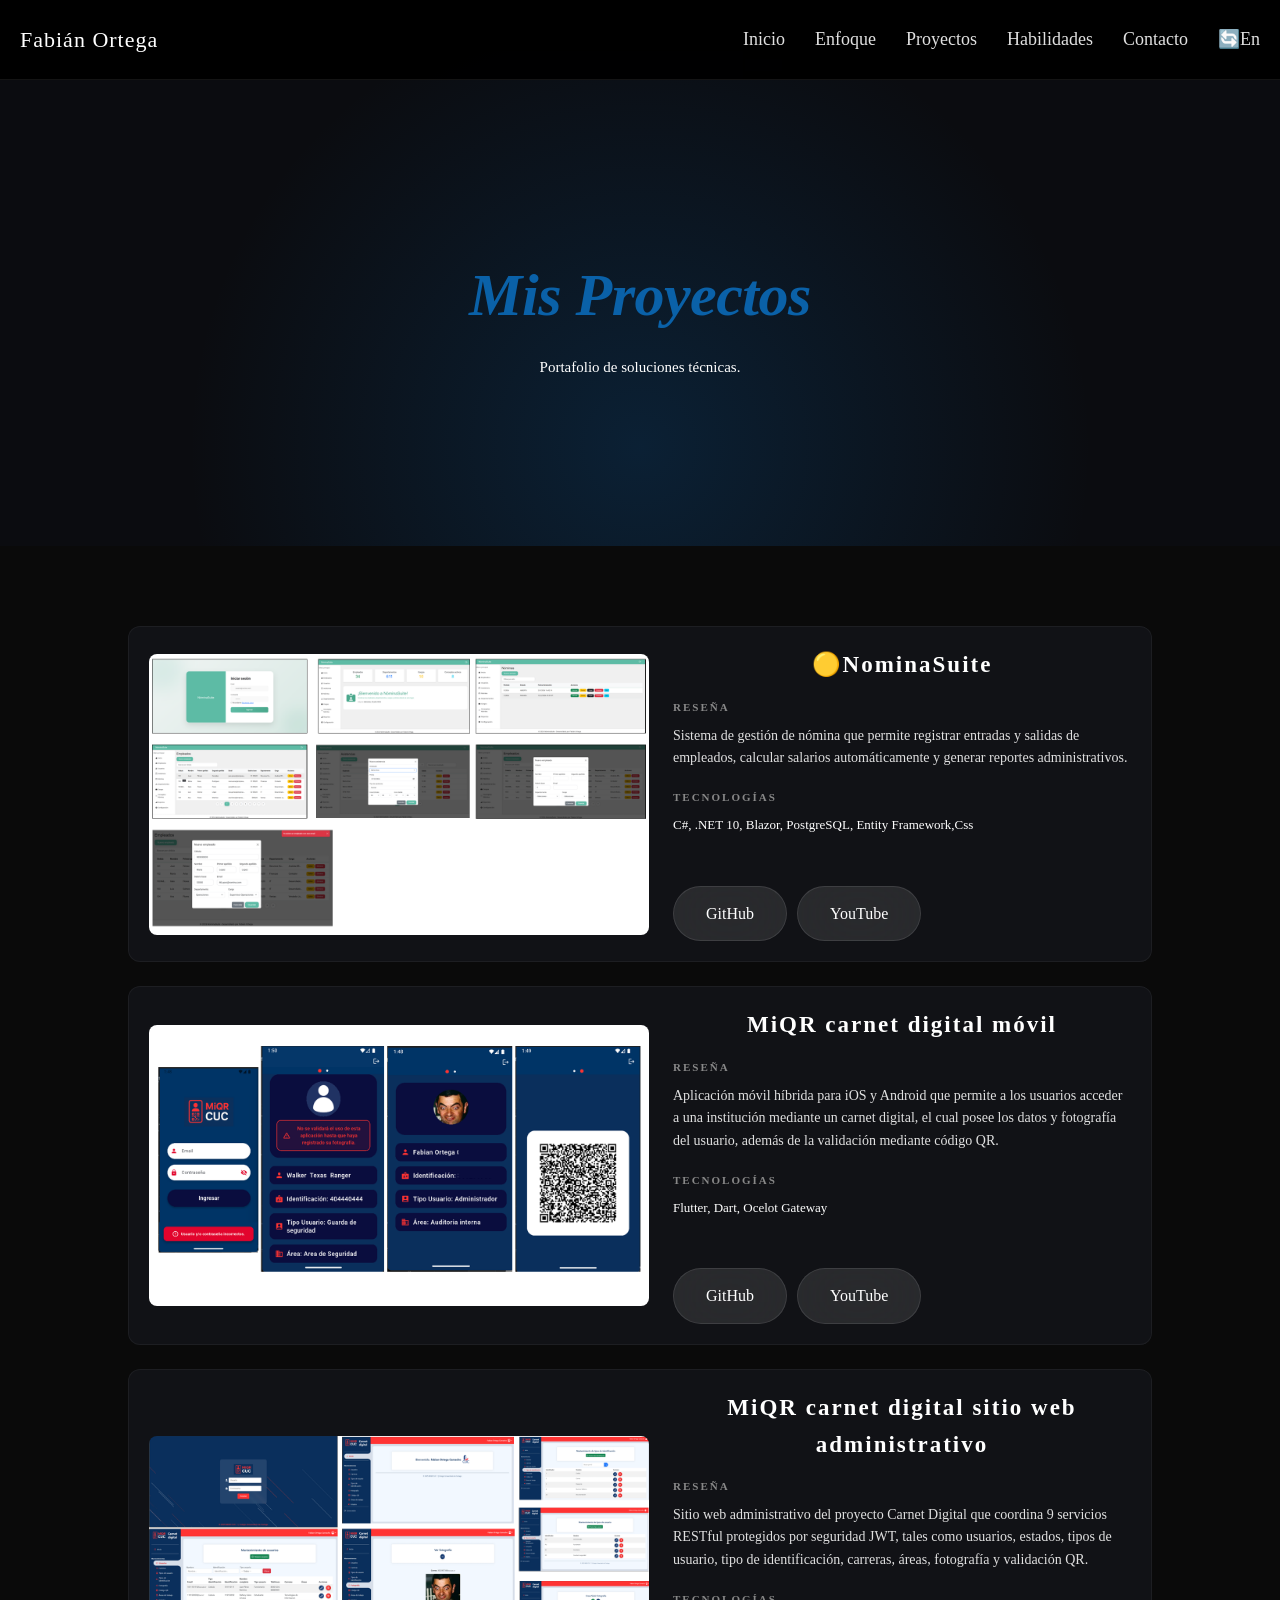
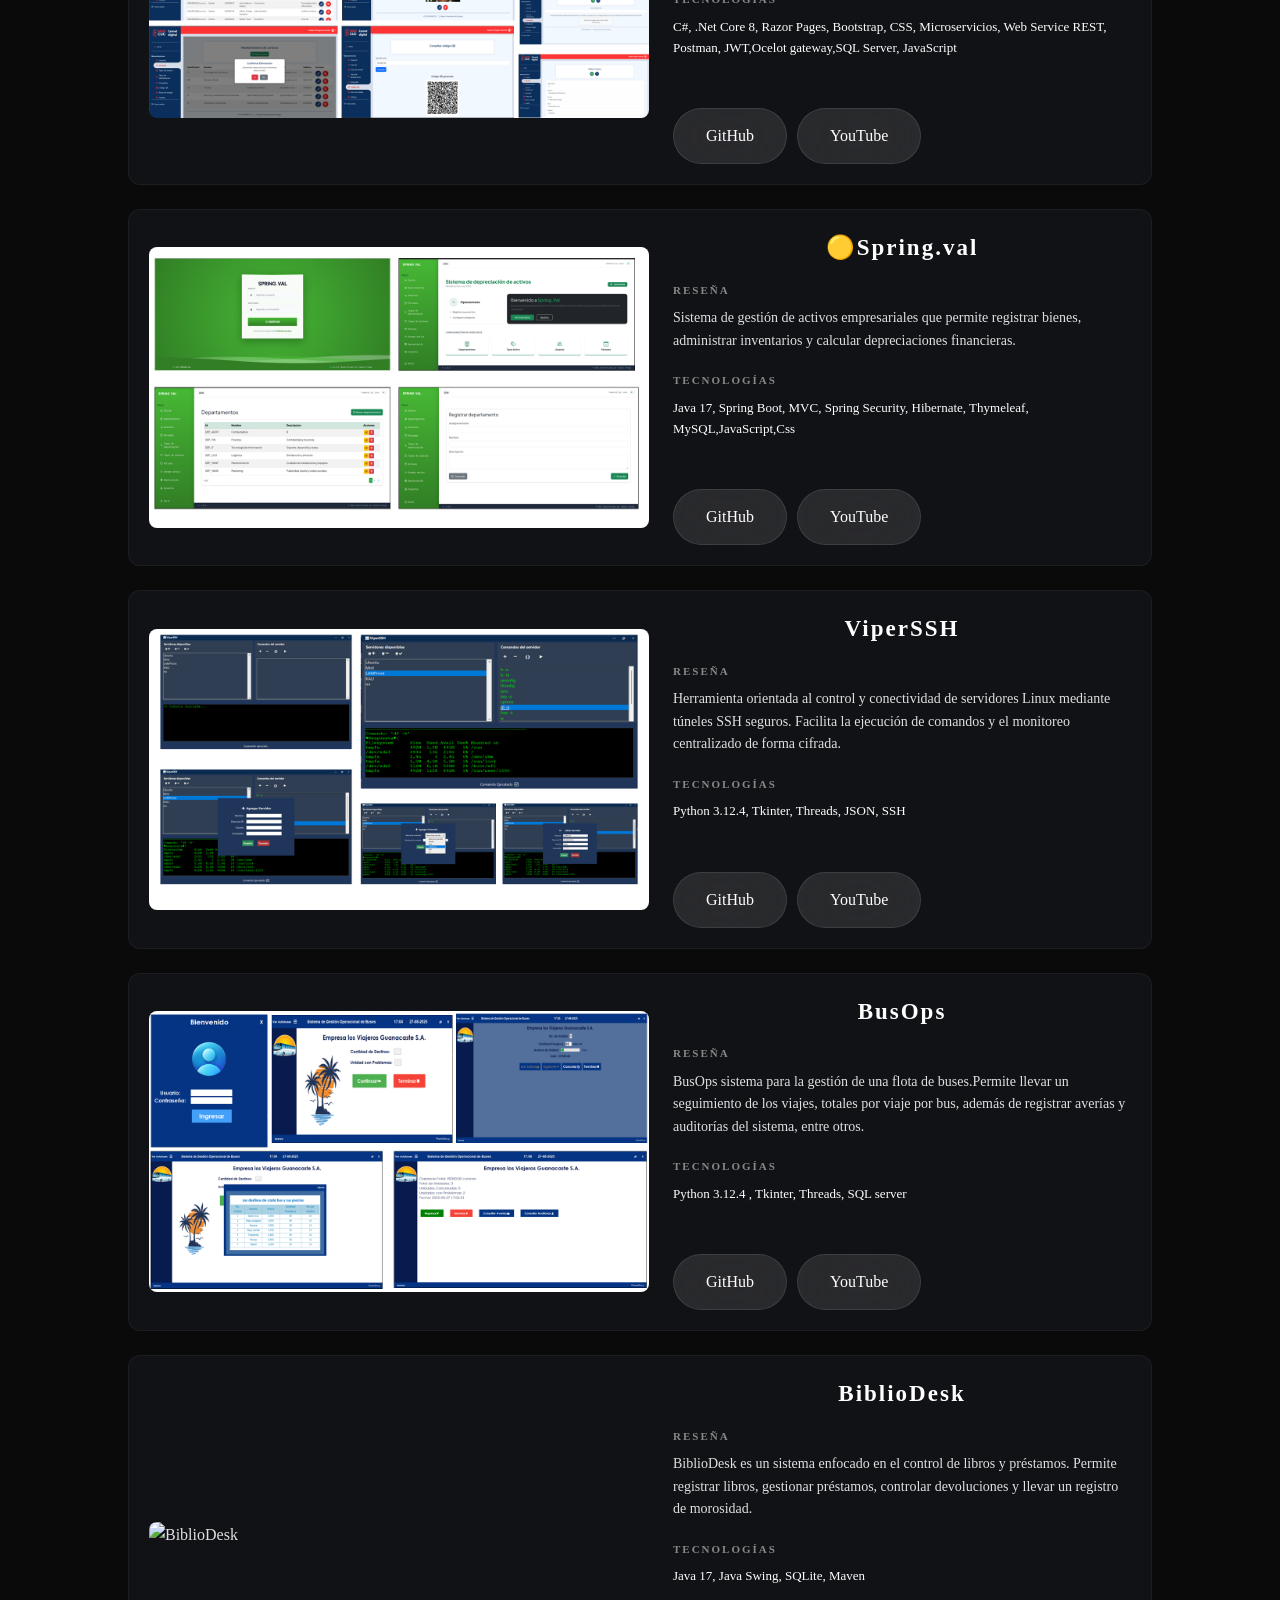
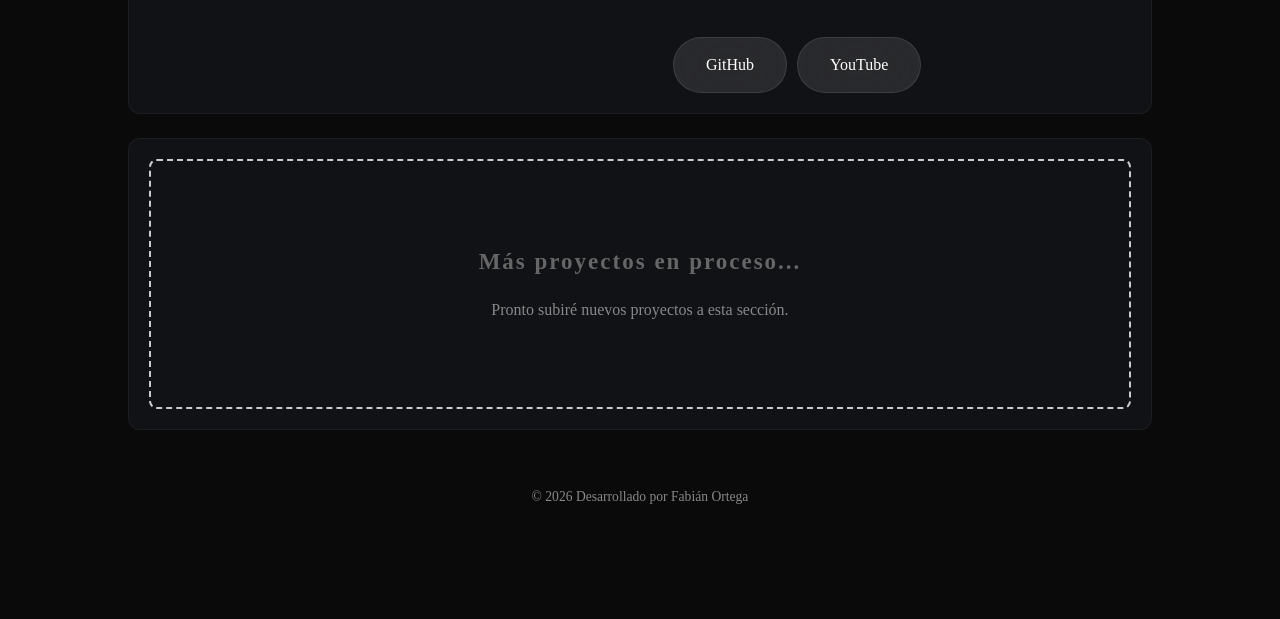
==== proyectos.html @ e4b65685 "MiQR" ====
<!DOCTYPE html>
<html lang="es">

<head>
    <meta charset="UTF-8">
    <meta name="viewport" content="width=device-width, initial-scale=1.0">
    <title>Fabián Ortega | Portafolio</title>
    <link rel="stylesheet" href="styles.css">
    <link rel="stylesheet" href="proyectos.css">
    <link rel="stylesheet" href="responsive.css">
    <link rel="stylesheet" href="https://cdn.jsdelivr.net/gh/devicons/devicon@latest/devicon.min.css">
</head>

<body>
    <nav>
        <a href="index.html#inicio" class="logo">Fabián Ortega</a>
        <div class="menu-btn" onclick="toggleMenu()">☰</div>

        <div class="menu" id="menu">
            <a href="index.html#inicio" class="translate" data-es="Inicio" data-en="Home">Inicio</a>
            <a href="index.html#servicios" class="translate" data-es="Enfoque" data-en="Approach">Enfoque</a>
            <a href="proyectos.html" class="active translate" data-es="Proyectos" data-en="Projects">Proyectos</a>
            <a href="index.html#habilidades" class="translate" data-es="Habilidades" data-en="Skills">Habilidades</a>
            <a href="index.html#contacto" class="translate" data-es="Contacto" data-en="Contact">Contacto</a>
            <a href="#" id="btn-lang">🔄En</a>
        </div>
    </nav>
    <br>
    <br />

    <section class="hero2">
        <h1>
            <span class="translate" data-es="Mis Proyectos" data-en="My Projects">
                Mis Proyectos
            </span>
        </h1>

        <p class="translate" data-es="Portafolio de soluciones técnicas." data-en="Portfolio of technical solutions.">
            Portafolio de soluciones técnicas.
        </p>
    </section>
    <section class="skills">
        <!-- NOMINASUITE -->
        <article class="skill-card">

            <div class="project-image">
                <img src="img/NominaSuite.PNG" alt="NominaSuite">
            </div>

            <div class="project-content">

                <h3>🟡NominaSuite</h3>

                <div class="project-info">
                    <h4 class="translate" data-es="Reseña" data-en="Overview">
                        Reseña
                    </h4>

                    <p class="translate"
                        data-es="Sistema de gestión de nómina que permite registrar entradas y salidas de empleados, calcular salarios automáticamente y generar reportes administrativos."
                        data-en="Payroll management system that tracks attendance, calculates salaries automatically and generates administrative reports.">

                        Sistema de gestión de nómina que permite registrar entradas y salidas de empleados, calcular
                        salarios automáticamente y generar reportes administrativos.
                    </p>
                </div>

                <div class="project-tech">
                    <h4 class="translate" data-es="Tecnologías" data-en="Technologies">
                        Tecnologías
                    </h4>

                    <p>C#, .NET 10, Blazor, PostgreSQL, Entity Framework,Css</p>
                </div>

                <div class="project-actions">
                    <a href="#" class="btn">
                        <i class="devicon-github-original"></i>
                        GitHub
                    </a>

                    <a href="#" class="btn">
                        YouTube
                    </a>
                </div>

            </div>

        </article>

        <!-- CARNET DIGITAL -->
        <article class="skill-card">

            <div class="project-image">
                <img src="img/CarnetDigitalMovil.PNG" alt="Carnet Digital">
            </div>

            <div class="project-content">

                <h3 class="translate" data-es="MiQR carnet digital" data-en="MiQR digital Id">
                    MiQR carnet digital móvil
                </h3>

                <div class="project-info">
                    <h4 class="translate" data-es="Reseña" data-en="Overview">
                        Reseña
                    </h4>

                    <p class="translate"
                        data-es="Aplicación móvil híbrida para iOS y Android que permite a los usuarios acceder a una institución mediante un carnet digital con fotografía y validación mediante código QR."
                        data-en="Hybrid mobile application for iOS and Android that allows users to access an institution through a digital ID card with a photo and QR code validation.">
                        Aplicación móvil híbrida para iOS y Android que permite a los usuarios acceder a una institución
                        mediante un carnet digital, el cual posee los datos y fotografía del usuario, además de la
                        validación
                        mediante código QR.
                    </p>
                </div>

                <div class="project-tech">
                    <h4 class="translate" data-es="Tecnologías" data-en="Technologies">
                        Tecnologías
                    </h4>
                    <p>Flutter, Dart, Ocelot Gateway</p>
                </div>

                <div class="project-actions">
                    <a href="https://github.com/FabiannOrtega/Carnet_Digital_MIQR_movil" class="btn">
                        <i class="devicon-github-original"></i>
                        GitHub
                    </a>
                    <a href="#" class="btn">
                        YouTube
                    </a>
                </div>
            </div>

        </article>

        <article class="skill-card">

            <div class="project-image">
                <img src="img/CarnetDigital.PNG" alt="Carnet Digital">
            </div>

            <div class="project-content">

                <h3 class="translate" data-es="Carnet Digital sitio web administrativo"
                    data-en="MiQR digital Id administrative website">
                    MiQR carnet digital sitio web administrativo
                </h3>

                <div class="project-info">
                    <h4 class="translate" data-es="Reseña" data-en="Overview">
                        Reseña
                    </h4>

                    <p class="translate"
                        data-es="Sitio web administrativo del proyecto Carnet Digital que coordina 9 servicios RESTful protegidos por seguridad JWT, tales como usuarios, estados, tipos de usuario, tipo de identificación, carreras, áreas, fotografía y validación QR."
                        data-en="Administrative website for the Digital ID project that coordinates 9 RESTful services protected by JWT security, including users, statuses, user types, identification types, careers, areas, photography, and QR validation.">

                        Sitio web administrativo del proyecto Carnet Digital que coordina 9 servicios RESTful protegidos
                        por seguridad JWT, tales como usuarios, estados, tipos de usuario, tipo de identificación, carreras,
                        áreas, fotografía y validación QR.
                
                    </p>
                </div>

                <div class="project-tech">
                    <h4 class="translate" data-es="Tecnologías" data-en="Technologies">
                        Tecnologías
                    </h4>

                    <p>
                        C#, .Net Core 8, Razor Pages, Bootstrap, CSS, Microservicios, Web Service REST, Postman,
                        JWT,Ocelot gateway,SQL Server, JavaScript
                    </p>
                </div>

                <div class="project-actions">
                    <a href="https://github.com/FabiannOrtega/Carnet_Digital_MIQR_web" class="btn">
                        <i class="devicon-github-original"></i>
                        GitHub
                    </a>

                    <a href="#" class="btn">
                        <i class="devicon-youtube-original"></i>
                        YouTube
                    </a>
                </div>

            </div>
        </article>

        <!-- SPRING.VAL -->
        <article class="skill-card">

            <div class="project-image">
                <img src="img/SpringVal.PNG" alt="Spring.val">
            </div>

            <div class="project-content">

                <h3>🟡Spring.val</h3>

                <div class="project-info">
                    <h4 class="translate" data-es="Reseña" data-en="Overview">
                        Reseña
                    </h4>

                    <p class="translate"
                        data-es="Sistema de gestión de activos empresariales que permite registrar bienes, administrar inventarios y calcular depreciaciones financieras."
                        data-en="Enterprise asset management platform that registers assets, manages inventories and calculates financial depreciation.">

                        Sistema de gestión de activos empresariales que permite registrar bienes, administrar
                        inventarios y calcular depreciaciones financieras.

                    </p>
                </div>

                <div class="project-tech">
                    <h4 class="translate" data-es="Tecnologías" data-en="Technologies">
                        Tecnologías
                    </h4>

                    <p>Java 17, Spring Boot, MVC, Spring Security, Hibernate, Thymeleaf, MySQL,JavaScript,Css</p>
                </div>

                <div class="project-actions">
                    <a href="#" class="btn">
                        <i class="devicon-github-original"></i>
                        GitHub
                    </a>

                    <a href="#" class="btn">
                        YouTube
                    </a>
                </div>
            </div>
        </article>

        <!-- ViperSSH -->
        <article class="skill-card">

            <div class="project-image">
                <img src="img/ViperSSH.PNG" alt="ViperSSH">
            </div>

            <div class="project-content">

                <h3>ViperSSH</h3>

                <div class="project-info">
                    <h4 class="translate" data-es="Reseña" data-en="Overview">
                        Reseña
                    </h4>

                    <p class="translate"
                        data-es="Herramienta orientada al control y conectividad de servidores Linux mediante túneles SSH seguros. Facilita la ejecución de comandos y el monitoreo centralizado de forma cifrada."
                        data-en="Tool aimed at the control and connectivity of Linux servers through secure SSH tunnels. It facilitates command execution and centralized monitoring in an encrypted way.">

                        Herramienta orientada al control y conectividad de servidores Linux mediante túneles SSH
                        seguros. Facilita la ejecución de comandos y el monitoreo centralizado de forma cifrada.

                    </p>
                </div>

                <div class="project-tech">
                    <h4 class="translate" data-es="Tecnologías" data-en="Technologies">
                        Tecnologías
                    </h4>

                    <p>Python 3.12.4, Tkinter, Threads, JSON, SSH</p>
                </div>

                <div class="project-actions">
                    <a href="https://github.com/FabiannOrtega/ViperSSH" class="btn">
                        <i class="devicon-github-original"></i>
                        GitHub
                    </a>

                    <a href="#" class="btn">
                        YouTube
                    </a>
                </div>
            </div>
        </article>

        <article class="skill-card">

            <div class="project-image">
                <img src="img/SGOB.PNG" alt="SGOB">
            </div>

            <div class="project-content">

                <h3>BusOps</h3>

                <div class="project-info">
                    <h4 class="translate" data-es="Reseña" data-en="Overview">
                        Reseña
                    </h4>

                    <p class="translate"
                        data-es="BusOps sirve para la gestión de una flota de buses. Permite llevar un seguimiento de los viajes, totales por viaje por bus, además de registrar averías y auditorías del sistema, entre otros."
                        data-en="BusOps is a system for managing a bus fleet. Allows tracking of trips, totals per trip per bus, as well as logging breakdowns and system audits, among other features.">

                        BusOps sistema para la gestión de una flota de buses.Permite llevar un seguimiento de los
                        viajes,
                        totales por viaje por bus, además de registrar averías y auditorías del sistema, entre otros.

                    </p>
                </div>

                <div class="project-tech">
                    <h4 class="translate" data-es="Tecnologías" data-en="Technologies">
                        Tecnologías
                    </h4>

                    <p>Python 3.12.4 , Tkinter, Threads, SQL server</p>
                </div>

                <div class="project-actions">
                    <a href="https://github.com/FabiannOrtega/BusOps" class="btn">
                        <i class="devicon-github-original"></i>
                        GitHub
                    </a>

                    <a href="#" class="btn">
                        YouTube
                    </a>
                </div>
            </div>
        </article>

        <article class="skill-card">

            <div class="project-image">
                <img src="img/" alt="BiblioDesk">
            </div>

            <div class="project-content">

                <h3>BiblioDesk</h3>

                <div class="project-info">
                    <h4 class="translate" data-es="Reseña" data-en="Overview">
                        Reseña
                    </h4>
                    <p class="translate"
                        data-es="BiblioDesk es un sistema enfocado en el control de libros y préstamos. Permite registrar libros, gestionar préstamos, controlar devoluciones y llevar un registro de morosidad."
                        data-en="BiblioDesk is a system focused on book and loan control. It allows registering books, managing loans, controlling returns, and keeping track of overdue accounts.">

                        BiblioDesk es un sistema enfocado en el control de libros y préstamos. Permite registrar libros,
                        gestionar préstamos, controlar devoluciones y llevar un registro de morosidad.

                    </p>
                </div>

                <div class="project-tech">
                    <h4 class="translate" data-es="Tecnologías" data-en="Technologies">
                        Tecnologías
                    </h4>

                    <p>Java 17, Java Swing, SQLite, Maven</p>
                </div>

                <div class="project-actions">
                    <a href="https://github.com/FabiannOrtega/BiblioDesk" class="btn">
                        <i class="devicon-github-original"></i>
                        GitHub
                    </a>

                    <a href="#" class="btn">
                        YouTube
                    </a>
                </div>
            </div>
        </article>

        <article class="skill-card">
            <div class="project-content"
                style="display: flex; flex-direction: column; align-items: center; justify-content: center; min-height: 250px; text-align: center; border: 2px dashed #ccc; border-radius: 8px; padding: 2rem;">

                <h3 class="translate" data-es="Más proyectos en proceso..." data-en="More projects coming soon..."
                    style="margin-bottom: 1rem; color: #666;">
                    Más proyectos en proceso...
                </h3>

                <p class="translate" data-es="Pronto subiré nuevos proyectos a esta sección."
                    data-en="New projects will be uploaded to this section soon." style="color: #888;">
                    Pronto subiré nuevos proyectos a esta sección.
                </p>

            </div>
        </article>

        <footer class="footer">
            <p class="translate" data-es="© 2026 Desarrollado por Fabián Ortega"
                data-en="© 2026 Developed by Fabián Ortega">© 2026 Desarrollado por Fabián Ortega</p>
        </footer>

        <script src="menu.js"></script>
        <script src="traduccion.js"></script>
        <script src="modal_img.js"></script>

        <div id="imageModal" class="custom-modal">
            <span class="close-modal">&times;</span>
            <img class="modal-content" id="imgTarget">
        </div>
</body>

</html>
---- styles.css ----
/* =========================================
   VARIABLES & RESET
   ========================================= */
:root {
  --primary: #ffffff;
  --bg-dark: #0a0a0a;
  --bg-card: rgba(255, 255, 255, 0.05);
  --glass-border: rgba(255, 255, 255, 0.1);
  --text-main: #e0e0e0;
  --gray-accent: #888;
  --blue: white;
}

* {
  margin: 0;
  padding: 0;
  box-sizing: border-box;
}

body {
  font-family: 'Tahoma';
  background: var(--bg-dark);
  color: var(--text-main);
  line-height: 1.6;
}

.servicios-empresariales,
.skills,
.contact {
  min-height: 100vh;
  padding: 100px 20px;
}

/* =========================================
   NAVBAR
   ========================================= */
nav {
  position: fixed;
  top: 0;
  left: 0;
  width: 100%;
  background: rgba(0, 0, 0, 0.95);
  padding: 1px 20px;
  display: flex;
  justify-content: space-between;
  align-items: center;
  border-bottom: 1px solid rgba(255, 255, 255, 0.08);
  z-index: 1000;
}

.logo {
  font-family: 'Tahoma';
  color: var(--primary);
  font-size: 22px;
  letter-spacing: 1px;
  text-decoration: none;
}

.menu-btn {
  background: transparent;
  border: none;
  color: white;
  font-size: 30px;
  cursor: pointer;
  padding: 0;
  display: flex;
  align-items: center;
  justify-content: center;
  transition: color .3s ease;
}

.menu {
  position: fixed;
  top: 65px;
  right: -100%;
  width: 75%;
  height: 100vh;
  background: black;
  backdrop-filter: blur(20px);
  padding: 30px;
  transition: .4s cubic-bezier(0.4, 0, 0.2, 1);
  border-left: 1px solid var(--glass-border);
}

.menu.active {
  right: 0;
}

.menu a {
  display: inline-block;
  width: 100%;
  text-decoration: none;
  margin: 25px 0;
  font-size: 18px;
  color: var(--text-main);
  transition: color 0.3s ease;
  position: relative;
}

.menu a::after {
  content: '';
  position: absolute;
  left: 0;
  bottom: -5px;
  width: 100%;
  height: 2px;
  background-color: var(--primary);
  transform: scaleX(0);
  transform-origin: bottom left;
  transition: transform 0.3s ease-in-out;
}


.menu a:hover::after {
  transform: scaleX(1);
}


html {
  scroll-behavior: smooth;
}

#inicio,
#servicios,
#habilidades,
#contacto {
  scroll-margin-top: 110px;
}

/* =========================================
   HERO SECTION
   ========================================= */
.hero {
  margin-top: 80px;
  min-height: 80vh;
  padding: 140px 10% 80px;
  display: flex;
  align-items: center;
  text-align: left;

  background:
    linear-gradient(rgba(29, 24, 18, 0.65), rgba(0, 0, 0, 0.65)),
    url("img/background.jpeg") no-repeat center center/cover;

  background-attachment: fixed;
}

.hero-content {
  max-width: 700px;
}

.hero h1 {
  font-family: 'Playfair Display', serif;
  font-size: 38px;
  color: white;
  line-height: 1.1;
  animation: heroTitle 1.2s ease-out forwards;
}

@keyframes heroTitle {
  from {
    opacity: 0;
    transform: translateY(40px);
  }

  to {
    opacity: 1;
    transform: translateY(0);
  }
}

.hero span {
  color: rgb(8, 117, 194);
  font-style: italic;
}

.hero .linea-blanca {
  color: white;
}

.hero p {
  margin-top: 20px;
  font-size: 16px;
  color: var(--blue);
}

.btn {
  display: inline-block;
  margin-top: 30px;
  padding: 14px 32px;
  background: rgba(255, 255, 255, 0.1);
  color: white;
  border: 1px solid var(--glass-border);
  backdrop-filter: blur(35px);
  border-radius: 70px;
  text-decoration: none;
  transition: 0.3s;
}

.btn:hover {
  background: var(--primary);
  color: var(--bg-dark);
}

/* =========================================
   SERVICIOS
   ========================================= */
.servicios-empresariales {
  padding: 40px 20px;
  width: 100%;
  max-width: 100%;
  background:
    radial-gradient(circle at 80% 20%, rgba(5, 119, 200, 0.26) 0%, transparent 50%),
    radial-gradient(circle at 20% 80%, rgba(10, 141, 174, 0.1) 0%, transparent 60%),
    var(--bg-dark);
}

/* Encabezado */
.header-empresarial {
  text-align: center;
  max-width: 700px;
  margin: 0 auto 60px;
}

.header-empresarial h2 {
  font-family: 'Tahoma';
  font-size: 38px;
  color: white;
  margin-bottom: 15px;
  line-height: 1.2;
}

.header-empresarial p {
  font-size: 16px;
  color: var(--gray-accent);
}

/* Grid */
.lista-servicios {
  display: grid;
  grid-template-columns: repeat(auto-fit, minmax(280px, 1fr));
  gap: 25px;
}

/* Tarjetas */
.servicio-item {
  background: var(--bg-card);
  border: 1px solid var(--glass-border);
  padding: 35px 25px;
  border-radius: 16px;
  backdrop-filter: blur(8px);
  transition: 0.3s;
  display: flex;
  flex-direction: column;
}

.servicio-item:hover {
  background: rgba(255, 255, 255, 0.08);
  transform: translateY(-5px);
  border-color: rgba(10, 114, 174, 0.822);
  box-shadow: 0 15px 30px rgba(0, 0, 0, 0.5);
}

.servicio-item h3 {
  color: var(--primary);
  margin-bottom: 20px;
  font-size: 16px;
  letter-spacing: 1px;
  transition: color 0.3s;
}

.servicio-item:hover h3 {
  color: rgb(8, 117, 194);
}

.servicio-item p {
  font-size: 14px;
  line-height: 1.6;
}

/* animación de aparición card */
.servicio-item {
  opacity: 0;
  transform: translateY(40px);
  transition: opacity 0.8s ease-out, transform 0.8s ease-out;
  will-change: opacity, transform;
}

.servicio-item.reveal {
  opacity: 1;
  transform: translateY(0);
}

.servicio-item:nth-child(1) { transition-delay: 0.1s; }
.servicio-item:nth-child(2) { transition-delay: 0.2s; }
.servicio-item:nth-child(3) { transition-delay: 0.3s; }


/* animación de aparición skills - card */
/* Definimos la animación de aparición */
@keyframes fadeInUp {
    from {
        opacity: 0;
        transform: translateY(40px);
    }
    to {
        opacity: 1;
        transform: translateY(0);
    }
}

/* Aplicamos la animación a las tarjetas */
.skill-card {
    animation: fadeInUp 0.8s ease-out forwards;
    opacity: 0; /* Empiezan ocultas */
}

/* Damos un pequeño retraso (delay) a cada tarjeta para que entren en cascada */
.skill-card:nth-child(1) {
    animation-delay: 0.2s;
}

.skill-card:nth-child(2) {
    animation-delay: 0.4s;
}

.skill-card:nth-child(3) {
    animation-delay: 0.6s;
}

/* =========================================
   SKILLS
   ========================================= */
.skills {
  cursor: pointer;
  border-radius: 50px 50px 0 0;
  padding: 80px 20px;
  max-width: 1200px;
  margin: 0 auto;
  -webkit-tap-highlight-color: transparent;
  animation: scrollFadeIn linear both;
  animation-timeline: view();
  animation-range: entry 0% cover 30%;
}

.skills-glow {
  position: absolute;
  top: 0;
  left: 50%;
  width: 400px;
  height: 400px;
  background: radial-gradient(circle, rgba(10, 114, 174, 0.15) 0%, transparent 70%);
  border-radius: 50%;
  filter: blur(50px);
  transform: translate(-50%, 0);
  z-index: -1;
  pointer-events: none;
  will-change: transform;
}
.skills-container {
  display: flex;
  gap: 25px;
}

.skill-card {
  background: var(--bg-card);
  border: 1px solid var(--glass-border);
  padding: 35px 25px;
  border-radius: 16px;
  backdrop-filter: blur(8px);
  transition: 0.3s;
  flex: 1;
}

@media (hover: hover) {
  .skill-card:hover {
    background: rgba(255, 255, 255, 0.08);
    transform: translateY(-5px);
    border-color: rgba(10, 114, 174, 0.822);
    box-shadow: 0 15px 30px rgba(10, 114, 174, 0.086);
  }
}

.skill-card h3 {
  color: var(--primary);
  margin-bottom: 25px;
  font-size: 14px;
  letter-spacing: 2px;
  text-align: center;
}

.tech-grid {
  display: grid;
  grid-template-columns: repeat(auto-fit, minmax(80px, 1fr));
  gap: 15px;
}

.tech__item {
  display: flex;
  flex-direction: column;
  align-items: center;
  gap: 8px;
  padding: 15px;
  border-radius: 12px;
  background: rgba(255, 255, 255, 0.03);
  transition: 0.3s;
}

.tech__item i {
  font-size: 38px;
  color: var(--primary);
}

.tech__item span {
  font-size: 12px;
  color: var(--gray-accent);
  text-align: center;
}

/* =========================================
   CONTACTO
   ========================================= */
.contact {
  padding: 100px 40px;
  text-align: center;
  background: var(--bg-card);
  border-top: 1px solid var(--glass-border);
  min-height: 60vh;
  display: flex;
  flex-direction: column;
  justify-content: center;
  align-items: center;
  position: relative;
  overflow: hidden;
}

.contact-links {
  display: flex;
  justify-content: center;
  padding: 20px 0;
}

.contact-item {
  display: inline-flex;
  align-items: center;
  gap: 10px;
  padding: 12px 25px;
  background: var(--bg-card);
  border-radius: 80px;
  color: rgb(10, 97, 168);
  text-decoration: none;
  transition: 0.3s;
}

.contact-item:hover {
  background: white;
  transform: translateY(-3px);
}

.contact-item i {
  font-size: 20px;
}

.contact__particles {
  position: absolute;
  inset: 0;
  z-index: 1;
  pointer-events: none;
}

.particle {
  position: absolute;
  background: white;
  border-radius: 50%;
  filter: blur(1px);
  animation: floatParticle var(--duration) linear infinite;
  opacity: 0;
}

@keyframes floatParticle {
  0% {
    transform: translateY(0) translateX(0);
    opacity: 0;
  }

  10%,
  90% {
    opacity: var(--opacity);
  }

  100% {
    transform: translateY(-100vh) translateX(20px);
    opacity: 0;
  }
}
/* =========================================
   FOOTER
   ========================================= */
.footer {
  padding: 2rem;
  text-align: center;
  font-size: 0.85rem;
  color: var(--gray-accent);
}
/* =========================================
   CUSTOM SCROLL
========================================= */
/* Firefox */
html {
  scrollbar-color: #07316fbb #000000;
  scrollbar-width: thin;
}


/* Chrome / Brave / Edge / Safari */
::-webkit-scrollbar {
  width: 10px;
}

::-webkit-scrollbar-track {
  background: #000000;
}

::-webkit-scrollbar-thumb {
  background:
    radial-gradient(circle, #0066ff 4px, transparent 5px) center 38%,
    radial-gradient(circle, #2759a3 4px, transparent 5px) center 62%,
    radial-gradient(circle, #05276f 4px, transparent 5px) center 85%;

  background-repeat: no-repeat;
  background-size: 100% 25%;
  border-radius: 100px;
  border: 3px solid transparent;
}

/* MÓVIL */
@media (max-width: 767px) {

  ::-webkit-scrollbar {
    width: 8px;
  }

  ::-webkit-scrollbar-thumb {
    background:
      radial-gradient(circle, #0066ff 3px, transparent 4px) center 38%,
      radial-gradient(circle, #2759a3 3px, transparent 4px) center 62%,
      radial-gradient(circle, #05276f 3px, transparent 4px) center 85%;

    background-repeat: no-repeat;
    background-size: 100% 25%;
    border-radius: 100px;
  }

}
---- proyectos.css ----
/* ==========================================================================
   HERO
   ========================================================================== */
.hero2{
    position:relative;
    overflow:hidden;

    display:flex;
    flex-direction:column;
    justify-content:center;
    align-items:center;

    text-align:center;

    min-height:55vh;
    padding:120px 20px 90px;

    background:#0b0c10;
}

.hero2::before{
    content:"";
    position:absolute;
    inset:0;

    background:radial-gradient(
        circle at 50% 80%,
        rgba(10, 97, 168, 0.238),
        transparent 60%
    );
    animation:auroraFloat 12s ease-in-out infinite alternate;
    pointer-events:none;
}

.hero2 h1{
    position:relative;
    z-index:2;

    margin:0 0 12px;

    font-family:'Playfair Display', serif;
    font-size:60px;
    font-weight:700;
    letter-spacing:-.5px;

    color:#fff;

    animation:fadeUp .8s ease forwards;
}

.hero2 h1 span{
    color:#0a61a8;
    font-style:italic;
}

.hero2 p{
    position:relative;
    z-index:2;

    max-width:600px;

    font-size:15px;
    line-height:1.7;

    color:#fff;

    opacity:0;

    animation:fadeUp .8s ease .2s forwards;
}

@keyframes fadeUp{
    from{
        opacity:0;
        transform:translateY(12px);
    }
    to{
        opacity:1;
        transform:translateY(0);
    }
}

@keyframes auroraFloat{
    from{
        transform:translateY(0);
    }
    to{
        transform:translateY(-20px);
    }
}
/* ==========================================================================
   LISTA DE PROYECTOS
   ========================================================================== */

.skills{
    width:90%;
    max-width:1200px;

    margin:auto;
    padding:60px 0;

    display:flex;
    flex-direction:column;

    gap:24px;
}
/* ==========================================================================
   TARJETAS
   ========================================================================== */

.skill-card{
    display: flex;
    flex-direction: row;
    
    align-items: center; 

    gap: 24px;
    padding: 20px;
    background: #111216;
    border: 1px solid rgba(255,255,255,.05);
    border-radius: 12px;



    transition:
        transform .25s ease,
        background .25s ease,
        border-color .25s ease;
}

.skill-card:hover{
    transform: translateY(-4px);
    background: #15171e;
    border-color: rgba(10,97,168,.35);
}
/* ==========================================================================
   IMÁGENES
   ========================================================================== */

.project-image {
    flex: 0 0 500px; 
    overflow: hidden;
    border-radius: 8px;
}

.project-image img {
    width: 100%;       
    height: auto;      
    display: block;
    transition: transform .4s ease;
}
/* ==========================================================================
   CONTENIDO
   ========================================================================== */

.project-content{
    flex:1;

    display:flex;
    flex-direction:column;
}

.skill-card h3{
    margin:0 0 15px;

    font-family:'Tahoma', serif;
    font-size:23px;
    font-weight:600;

    color:#fff;
}

.skill-card h4{
    margin:0 0 8px;

    font-size:11px;
    letter-spacing:2px;
    text-transform:uppercase;

    color:var(--gray-accent);
}

.project-info{
    flex-grow:1;
    margin-bottom:20px;
}

.project-info p{
    margin:0;

    font-size:14px;
    line-height:1.6;

    color:var(--text-main);
}

.project-tech{
    margin-bottom:20px;
}

.project-tech p{
    margin:0;

    font-size:13px;

    color:var(--primary);
}

.project-actions{
    display:flex;
    flex-wrap:wrap;
    gap:10px;

    margin-top:auto;
}
/* ==========================================================================
   TABLET
   ========================================================================== */

@media (max-width:768px){

    .hero2{
        min-height:45vh;
        padding:100px 20px 70px;
    }

    .hero2 h1{
        font-size:30px;
    }

    .hero2 p{
        font-size:14px;
    }

    .skills{
        width:92%;
        gap:18px;
    }

    .skill-card{
        flex-direction:column;
    }

    .project-image{
        flex:none;
        width:100%;
        aspect-ratio:16/9;
    }
}
/* ==========================================================================
   MOBILE
   ========================================================================== */

@media (max-width:480px){

    .hero2{
        min-height:40vh;
        padding:90px 15px 60px;
    }   

    .hero2 h1{
        font-size:24px;
    }

    .hero2 p{
        font-size:13px;
    }

    .skill-card{
        flex-direction:column;
        padding:16px;
    }

    .project-image{
        width:100%;
        aspect-ratio:16/9;
    }

    .project-info p{
        font-size:13px;
    }
}
/* ==========================================================================
   MODAL DE ZOOM (LIGHTBOX)
   ========================================================================== */

.custom-modal {
    display: none; 
    position: fixed;
    z-index: 9999; 
    inset: 0; 
    background-color: rgba(0, 0, 0, 0.9); 
    align-items: center;
    justify-content: center;
    cursor: zoom-out; 
}

.modal-content {
    max-width: 90%;
    max-height: 85vh;
    object-fit: contain; 
    border-radius: 4px;
    box-shadow: 0 0 20px rgba(0, 0, 0, 0.6);

    animation: zoomIn 0.3s ease;
}

.close-modal {
    position: absolute;
    top: 20px;
    right: 35px;
    color: #fff;
    font-size: 40px;
    font-weight: bold;
    cursor: pointer;
    transition: color 0.2s;
}

.close-modal:hover {
    color: #0a61a8;
}

@keyframes zoomIn {
    from { transform: scale(0.7); opacity: 0; }
    to { transform: scale(1); opacity: 1; }
}

.no-scroll {
    overflow: hidden;
    height: 100vh;
}
---- responsive.css ----
/* ==========================================================================
   MOBILE (0px - 767px)
   ========================================================================== */
@media (max-width: 767px) {

  :root {
    --nav-height: 65px;
  }

  /* NAVBAR */
  nav {
    height: var(--nav-height);
    padding: 0 20px;
  }

  /* BOTÓN HAMBURGUESA */
  .menu-btn {
    display: flex;
  }

  /* MENÚ LATERAL */
  .menu {
    position: fixed;
    top: var(--nav-height);
    right: -100%;
    width: 75%;
    height: calc(100vh - var(--nav-height));

    background: black;
    padding: 30px;

    transition: right .4s ease;
    border-left: 1px solid var(--glass-border);
  }

  .menu.active {
    right: 0;
  }

 /* HERO */
  .hero {
    margin-top: var(--nav-height);
    min-height: 70vh;
    padding: 100px 20px 60px;
    text-align: center;

    background-attachment: scroll;
    background-size: cover;
    background-position: center center;
  }

  .hero span {
    color: #75b2f8;
  }

  .hero h1 {
    font-family: 'Tahoma', sans-serif;
    font-size: 41px;
    font-weight: 900;
  }

  .hero p {
    font-size: 16px;
  }

  /* SCROLL */
  #inicio,
  #servicios,
  #habilidades,
  #contacto {
    scroll-margin-top: calc(var(--nav-height) + 15px);
  }

  /* SERVICIOS */
  .servicios-empresariales {
    padding: 60px 20px;
  }

  .header-empresarial h2 {
    font-size: 32px;
  }

  .lista-servicios {
    grid-template-columns: 1fr;
    gap: 20px;
  }

  /* SKILLS */
  .skills {
    padding: 60px 20px;
  }

  .skills-container {
    flex-direction: column;
    gap: 20px;
  }

  .skill-card {
    width: 100%;
    padding: 25px 20px;
  }

  .tech-grid {
    grid-template-columns: repeat(2, 1fr);
  }

  /* CONTACTO */
  .contact {
    padding: 80px 20px;
  }

  .contact-item {
    width: 100%;
    justify-content: center;
  }
}


/* ==========================================================================
   TABLET Y DESKTOP (768px+)
   ========================================================================== */
@media (min-width: 768px) {

  :root {
    --nav-height: 80px;
  }

  nav {
    height: var(--nav-height);
    padding: 0 20px;
  }

  /* OCULTAR HAMBURGUESA */
  .menu-btn {
    display: none;
  }

  /* MENÚ HORIZONTAL */
  .menu {
    position: static;
    right: auto;
    width: auto;
    height: auto;

    background: transparent;
    /* IMPORTANTE */

    border: none;
    padding: 0;

    display: flex;
    align-items: center;
    gap: 30px;
  }

  /* HERO */
  .hero {
    margin-top: var(--nav-height);
    min-height: 80vh;
    padding: 140px 8% 80px;
    text-align: left;
  }

  .hero h1 {
    font-size: 52px;
    max-width: 650px;
  }

  /* SCROLL */
  #inicio,
  #servicios,
  #habilidades,
  #contacto {
    scroll-margin-top: calc(var(--nav-height) + 20px);
  }

  /* SERVICIOS */
  .servicios-empresariales {
    padding: 80px 5%;
  }

  .lista-servicios {
    grid-template-columns: repeat(2, 1fr);
  }

  /* SKILLS */
  .skills {
    padding: 80px 5%;
  }

  .skills-container {
    flex-wrap: wrap;
    gap: 25px;
  }

  .skill-card {
    flex: 1 1 calc(50% - 25px);
  }

  .tech-grid {
    grid-template-columns: repeat(3, 1fr);
  }

  .contact-item {
    width: auto;
  }
}


/* ==========================================================================
   DESKTOP (1024px+)
   ========================================================================== */
@media (min-width: 1024px) {

  .hero {
    background-attachment: fixed;
  }

  .hero h1 {
    font-size: 64px;
    max-width: 700px;
  }

  .lista-servicios {
    grid-template-columns: repeat(3, 1fr);
    gap: 30px;
  }

  .skills-container {
    flex-wrap: nowrap;
  }

  .skill-card {
    flex: 1;
  }

  .tech-grid {
    grid-template-columns: repeat(auto-fit, minmax(80px, 1fr));
  }
}
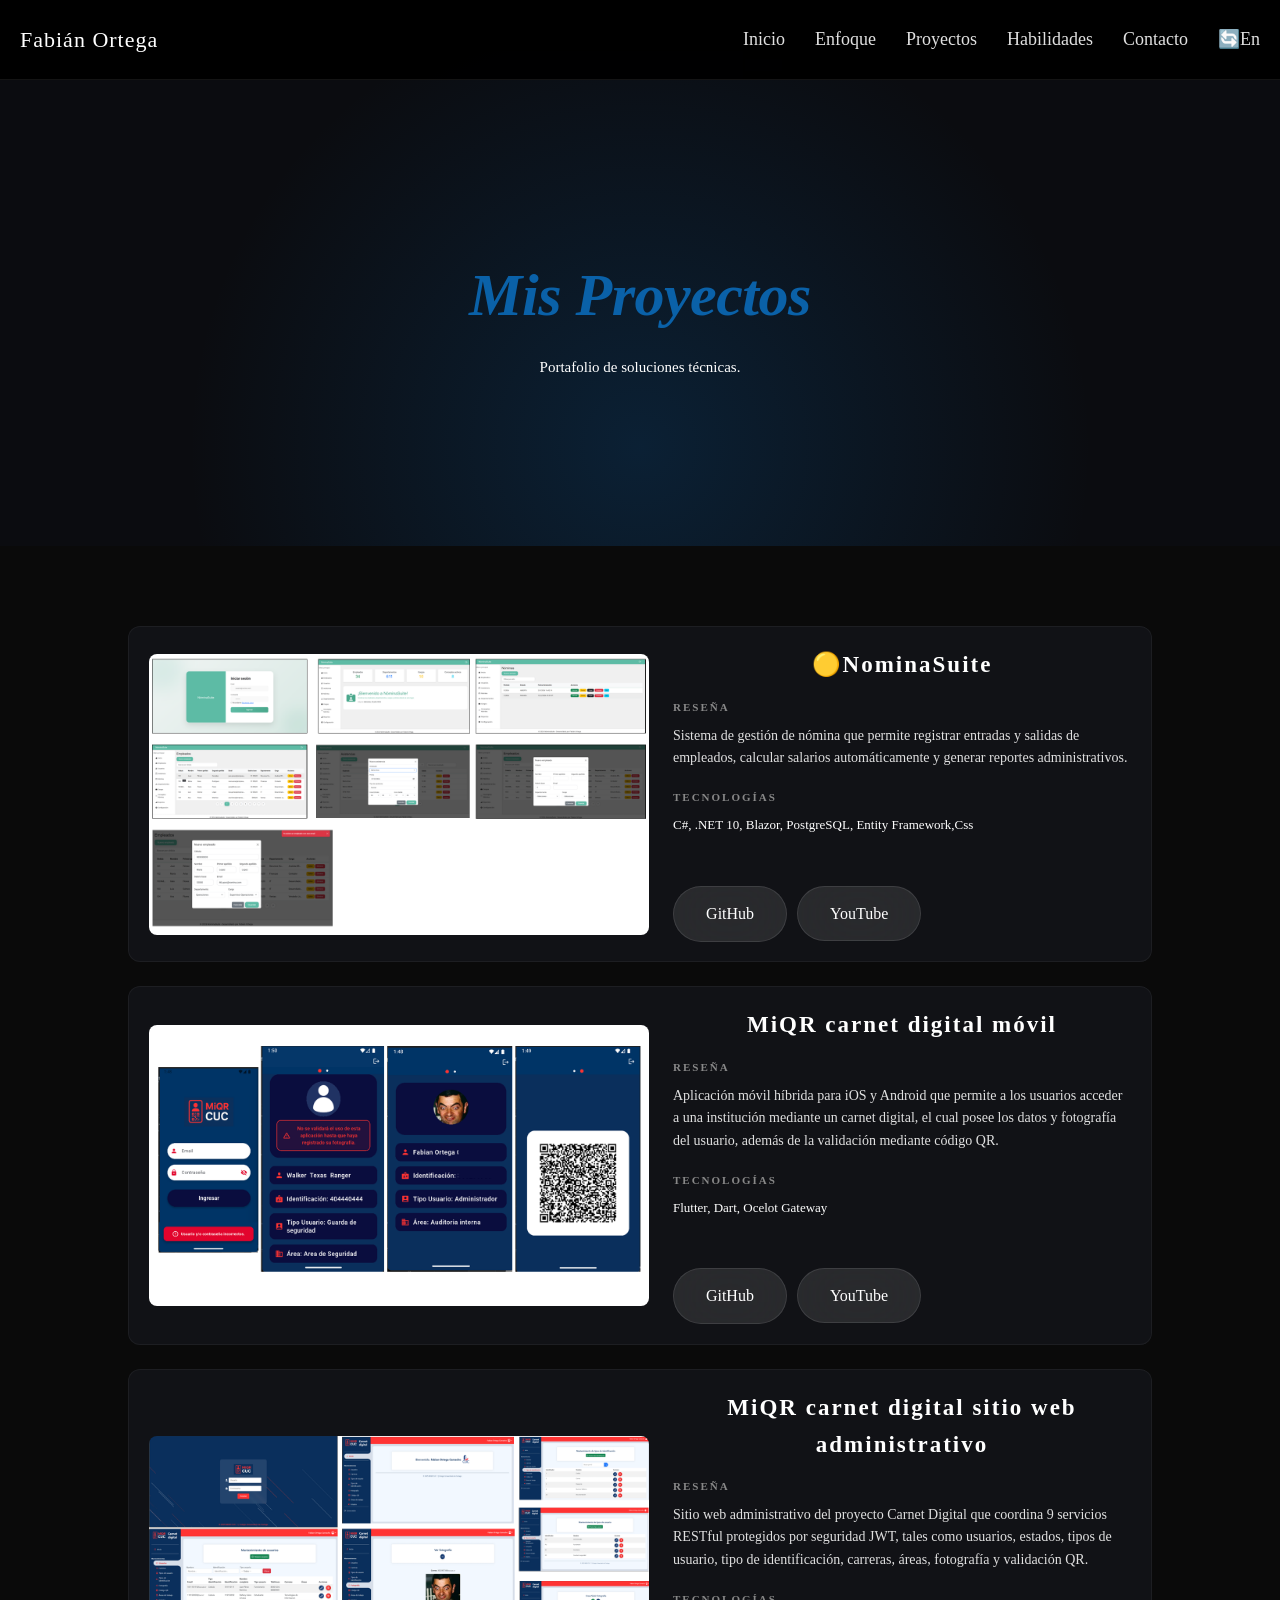
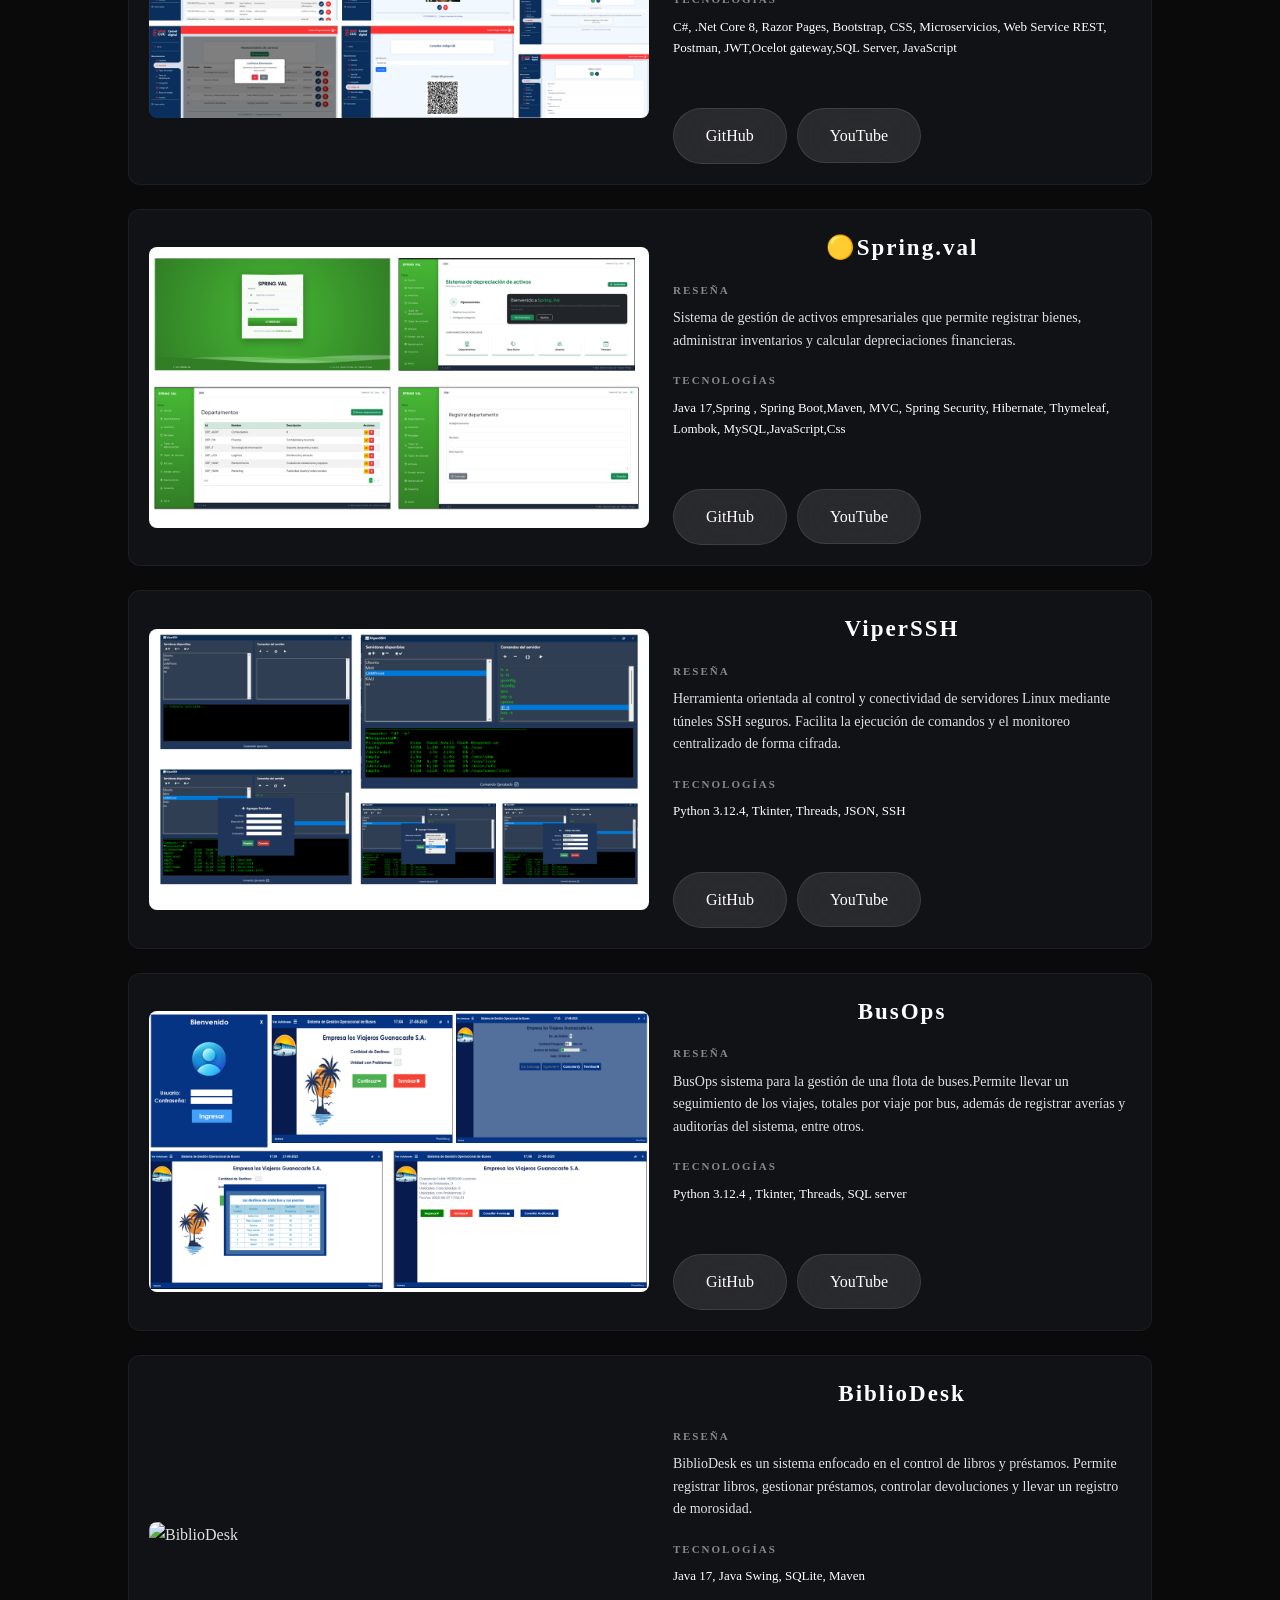
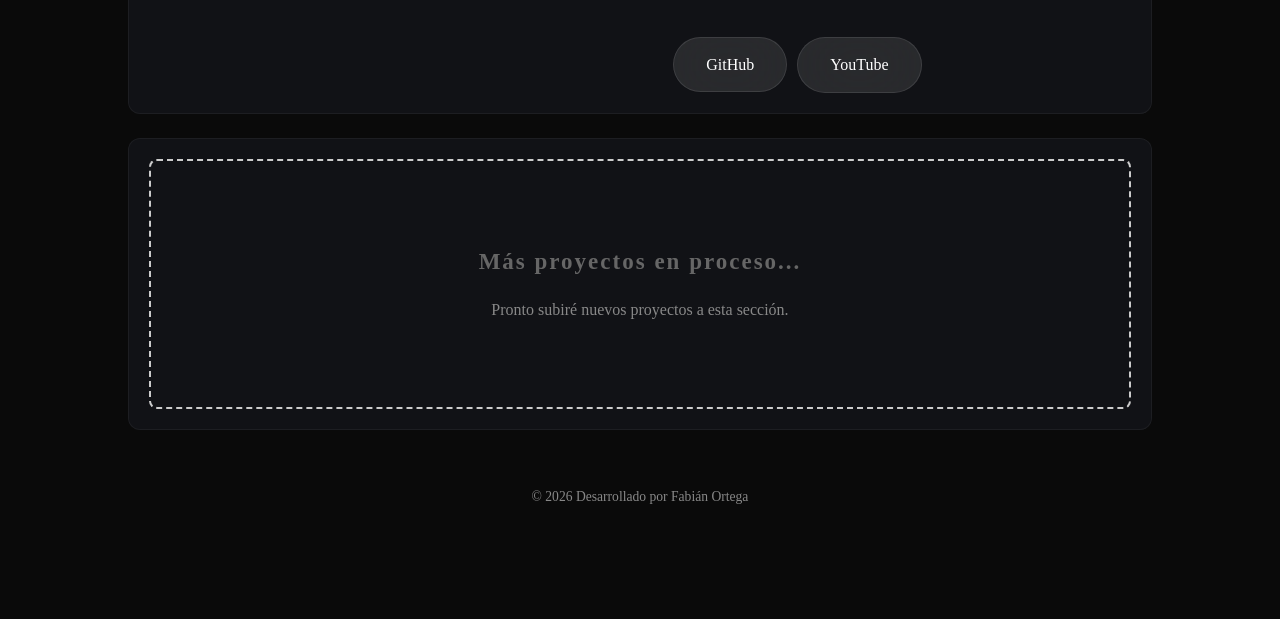
==== commit 51ef80c7: "details" ====
--- a/proyectos.html
+++ b/proyectos.html
@@ -222,7 +222,7 @@
                         Tecnologías
                     </h4>
 
-                    <p>Java 17, Spring Boot, MVC, Spring Security, Hibernate, Thymeleaf, MySQL,JavaScript,Css</p>
+                    <p>Java 17,Spring , Spring Boot,Maven, MVC, Spring Security, Hibernate, Thymeleaf, Lombok, MySQL,JavaScript,Css</p>
                 </div>
 
                 <div class="project-actions">
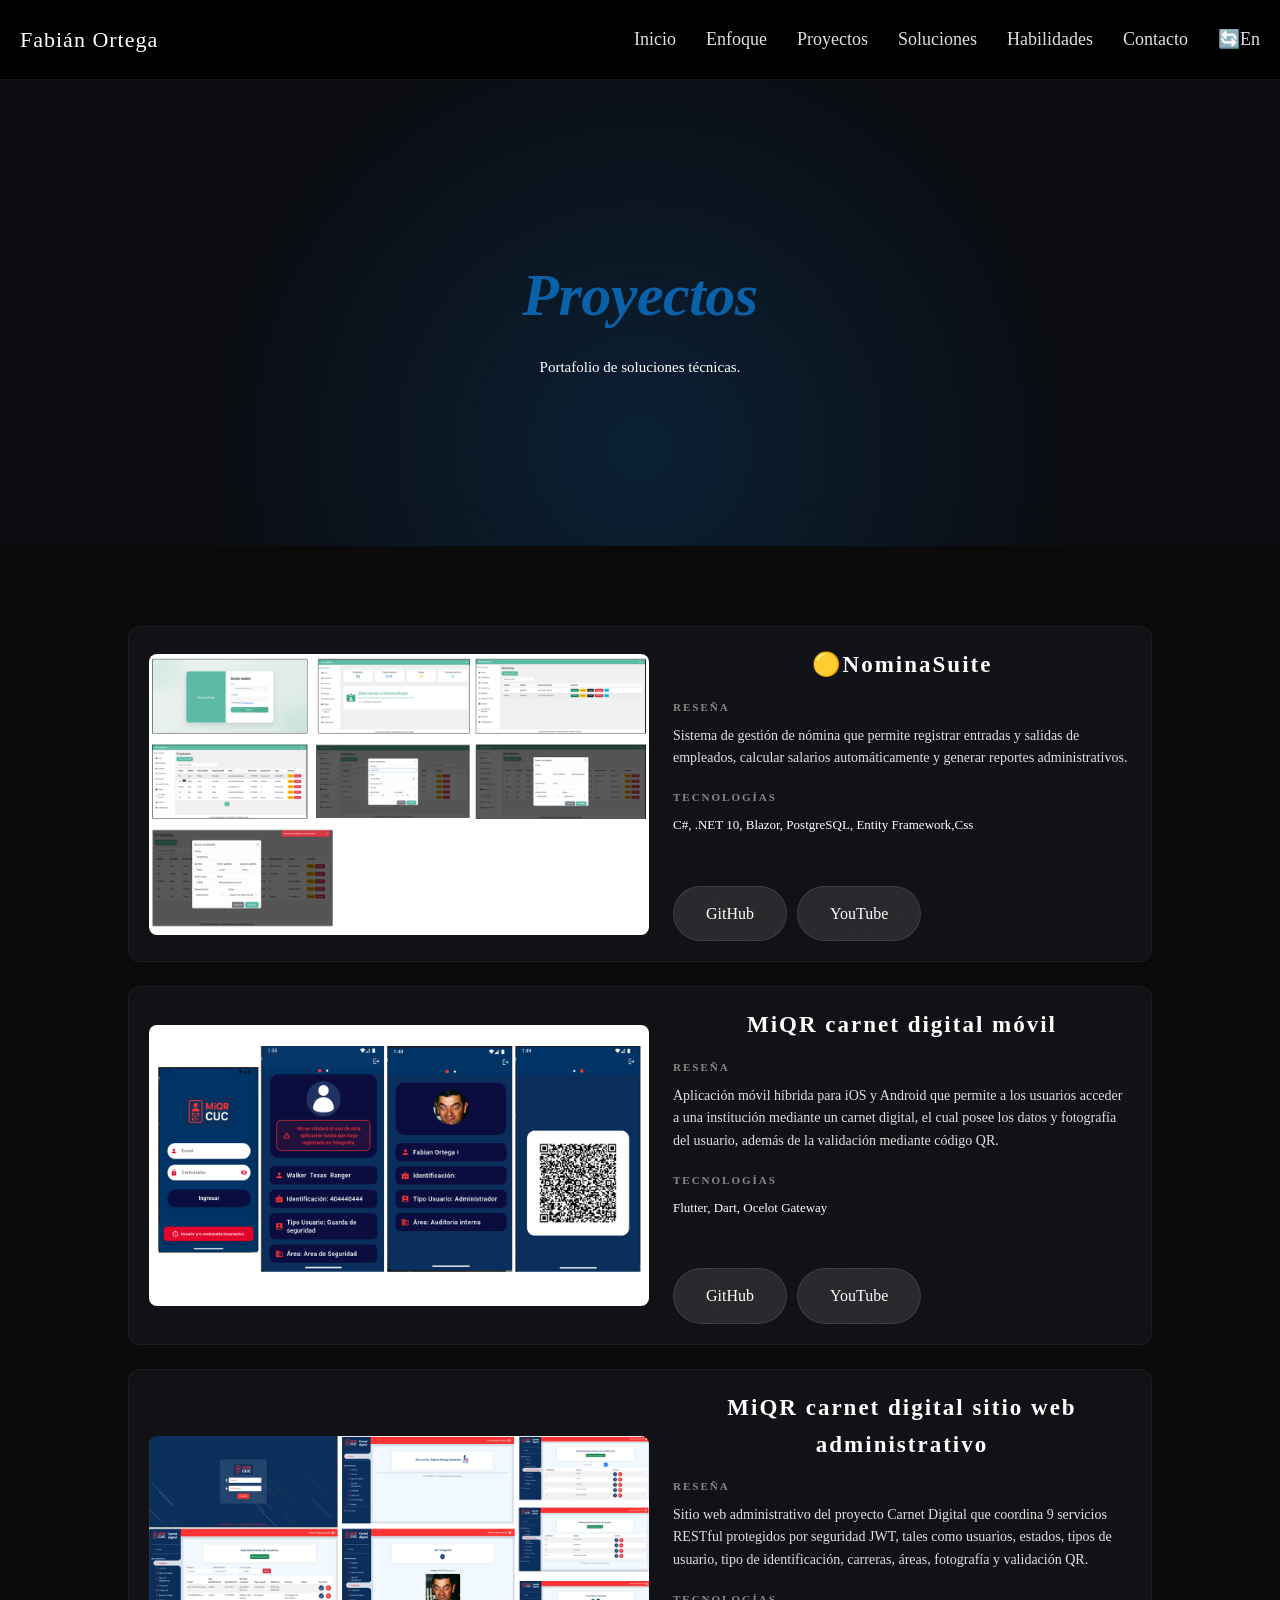
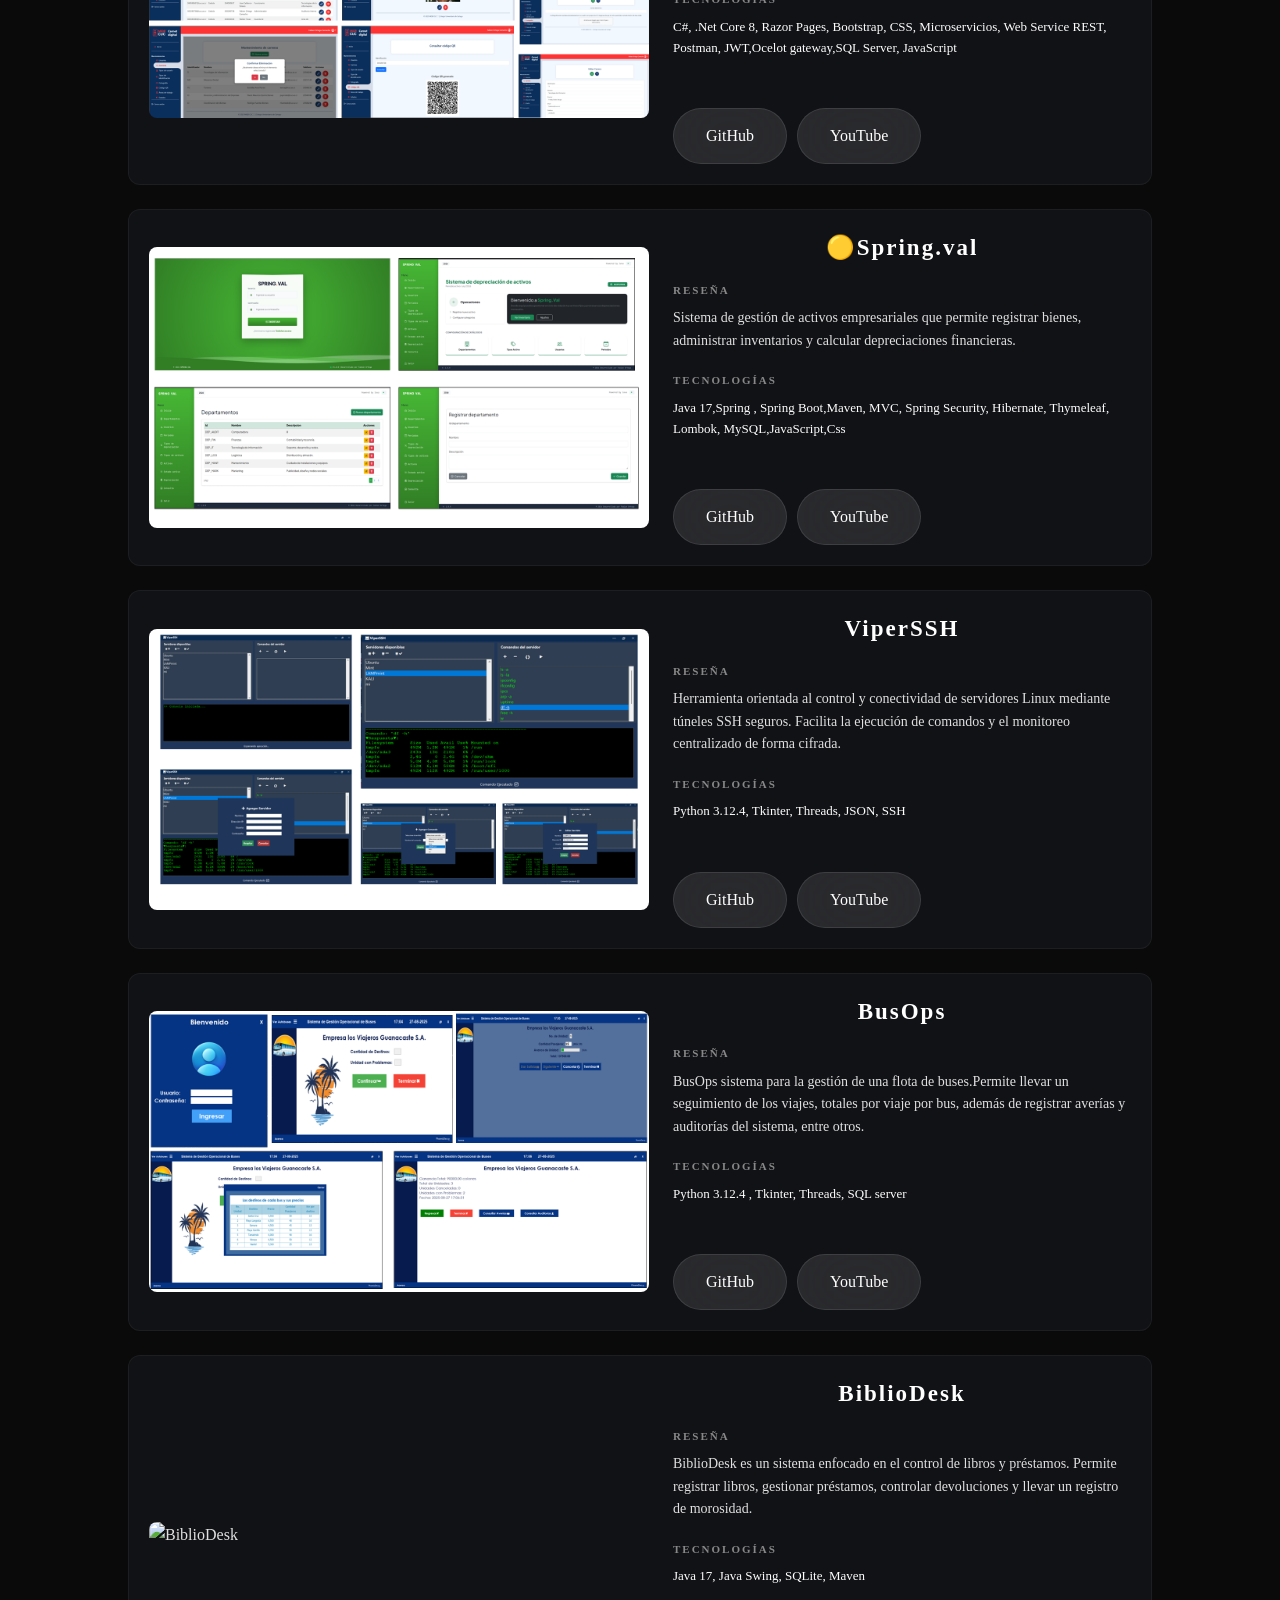
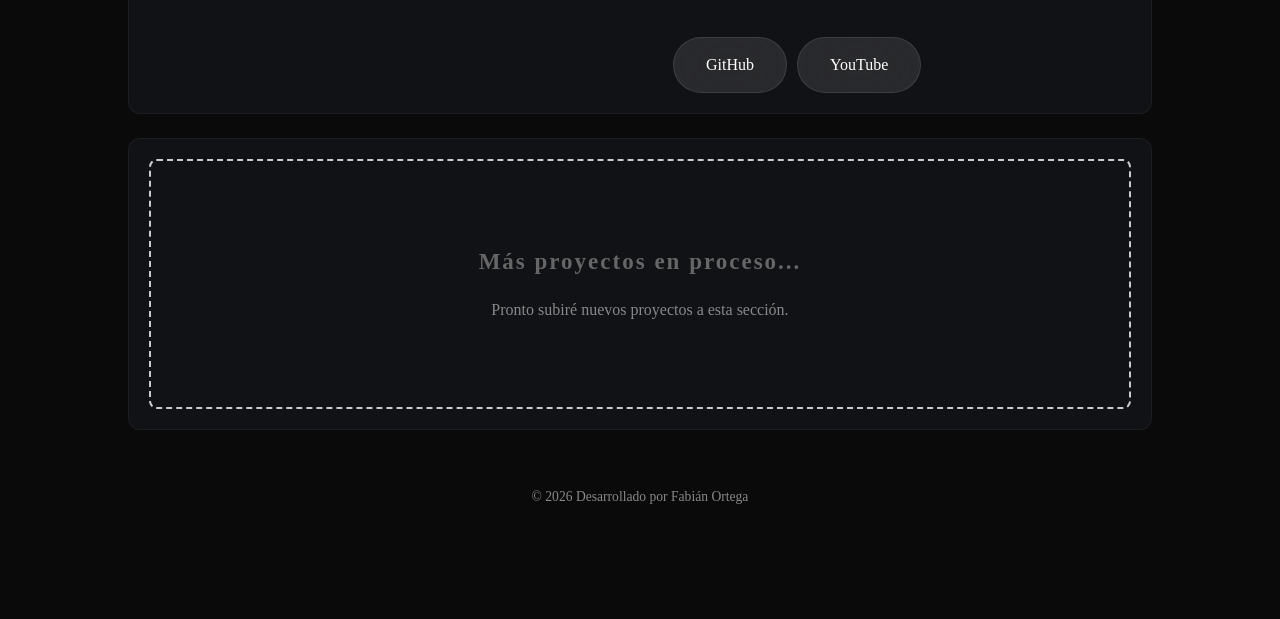
==== commit 285d1fda: "solutions added" ====
--- a/proyectos.html
+++ b/proyectos.html
@@ -20,6 +20,7 @@
             <a href="index.html#inicio" class="translate" data-es="Inicio" data-en="Home">Inicio</a>
             <a href="index.html#servicios" class="translate" data-es="Enfoque" data-en="Approach">Enfoque</a>
             <a href="proyectos.html" class="active translate" data-es="Proyectos" data-en="Projects">Proyectos</a>
+            <a href="index.html#soluciones" class="translate" data-es="Soluciones" data-en="Solutions">Soluciones</a>
             <a href="index.html#habilidades" class="translate" data-es="Habilidades" data-en="Skills">Habilidades</a>
             <a href="index.html#contacto" class="translate" data-es="Contacto" data-en="Contact">Contacto</a>
             <a href="#" id="btn-lang">🔄En</a>
@@ -31,7 +32,7 @@
     <section class="hero2">
         <h1>
             <span class="translate" data-es="Mis Proyectos" data-en="My Projects">
-                Mis Proyectos
+                Proyectos
             </span>
         </h1>
 
--- a/styles.css
+++ b/styles.css
@@ -291,41 +291,51 @@
   transform: translateY(0);
 }
 
-.servicio-item:nth-child(1) { transition-delay: 0.1s; }
-.servicio-item:nth-child(2) { transition-delay: 0.2s; }
-.servicio-item:nth-child(3) { transition-delay: 0.3s; }
+.servicio-item:nth-child(1) {
+  transition-delay: 0.1s;
+}
+
+.servicio-item:nth-child(2) {
+  transition-delay: 0.2s;
+}
+
+.servicio-item:nth-child(3) {
+  transition-delay: 0.3s;
+}
 
 
 /* animación de aparición skills - card */
 /* Definimos la animación de aparición */
 @keyframes fadeInUp {
-    from {
-        opacity: 0;
-        transform: translateY(40px);
-    }
-    to {
-        opacity: 1;
-        transform: translateY(0);
-    }
+  from {
+    opacity: 0;
+    transform: translateY(40px);
+  }
+
+  to {
+    opacity: 1;
+    transform: translateY(0);
+  }
 }
 
 /* Aplicamos la animación a las tarjetas */
 .skill-card {
-    animation: fadeInUp 0.8s ease-out forwards;
-    opacity: 0; /* Empiezan ocultas */
+  animation: fadeInUp 0.8s ease-out forwards;
+  opacity: 0;
+  /* Empiezan ocultas */
 }
 
 /* Damos un pequeño retraso (delay) a cada tarjeta para que entren en cascada */
 .skill-card:nth-child(1) {
-    animation-delay: 0.2s;
+  animation-delay: 0.2s;
 }
 
 .skill-card:nth-child(2) {
-    animation-delay: 0.4s;
+  animation-delay: 0.4s;
 }
 
 .skill-card:nth-child(3) {
-    animation-delay: 0.6s;
+  animation-delay: 0.6s;
 }
 
 /* =========================================
@@ -357,6 +367,7 @@
   pointer-events: none;
   will-change: transform;
 }
+
 .skills-container {
   display: flex;
   gap: 25px;
@@ -493,6 +504,7 @@
     opacity: 0;
   }
 }
+
 /* =========================================
    FOOTER
    ========================================= */
@@ -502,6 +514,7 @@
   font-size: 0.85rem;
   color: var(--gray-accent);
 }
+
 /* =========================================
    CUSTOM SCROLL
 ========================================= */
@@ -551,4 +564,212 @@
     border-radius: 100px;
   }
 
+}
+
+/* =========================================
+   SOLUCIONES
+   ========================================= */
+
+.soluciones {
+    display: grid;
+    grid-template-columns: 1.2fr 1fr;
+    align-items: center;
+    gap: 60px;
+    padding: 90px 8%;
+    background: #ffffff;
+    color: #0b1020;
+    overflow: hidden;
+    
+    /* Ocupa todo el ancho sin márgenes laterales */
+    width: 100%;
+    margin: 0; 
+    
+    /* Redondea únicamente las esquinas superiores, dejando las de abajo rectas */
+    border-radius: 100px 100px 0 0; 
+    scroll-margin-top: 85px;
+}
+
+
+/* =========================================
+   IMAGEN
+   ========================================= */
+
+.soluciones-image {
+    overflow: hidden;
+    border-radius: 6px;
+}
+
+.soluciones-image img {
+    display: block;
+    width: 100%;
+    height: auto;
+    transition: transform .6s ease;
+}
+
+.soluciones-image:hover img {
+    transform: scale(1.02);
+}
+
+
+/* =========================================
+   CONTENIDO
+   ========================================= */
+
+.soluciones-content {
+    width: 100%;
+    max-width: 600px;
+}
+
+.soluciones-list {
+    display: flex;
+    flex-direction: column;
+}
+
+
+/* =========================================
+   TÍTULO
+   ========================================= */
+
+.soluciones-header {
+    margin-bottom: 30px;
+}
+
+.soluciones-label {
+    display: block;
+    color: #1e3a8a; /* <--- Título principal en azul (puedes cambiar el tono) */
+    font-size: 2.2rem;
+    font-weight: 600;
+    line-height: 1;
+    letter-spacing: -0.04em;
+}
+
+
+/* =========================================
+   ITEMS
+   ========================================= */
+
+.solucion-item {
+    display: flex;
+    align-items: flex-start;
+    gap: 18px;
+    padding: 20px 0;
+    border-bottom: 1px solid rgba(11, 16, 32, .12);
+    transition: padding-left .25s ease;
+}
+
+.solucion-item:first-child {
+    border-top: 1px solid rgba(11, 16, 32, .12);
+}
+
+.solucion-item:hover {
+    padding-left: 6px;
+}
+
+
+/* =========================================
+   ICONOS
+   ========================================= */
+
+.solucion-icon {
+    flex-shrink: 0;
+    width: 28px;
+    height: 28px;
+    display: flex;
+    align-items: center;
+    justify-content: center;
+    color: #3b5bdb; /* Azul intermedio para el icono por defecto */
+    transition: color .25s ease;
+}
+
+.solucion-icon svg {
+    width: 20px;
+    height: 20px;
+}
+
+.solucion-item:hover .solucion-icon {
+    color: #1e3a8a; /* Azul al hacer hover en el icono */
+}
+
+
+/* =========================================
+   TEXTO
+   ========================================= */
+
+.solucion-text {
+    flex: 1;
+}
+
+.solucion-text h3 {
+    margin: 0 0 5px;
+    color: #1e3a8a; /* <--- Subtítulos de cada ítem en azul */
+    font-size: 1.1rem;
+    font-weight: 600;
+}
+
+.solucion-text p {
+    margin: 0;
+    max-width: 450px;
+    color: rgba(30, 58, 138, .75); /* <--- Párrafos con tono azulado suave */
+    font-size: .88rem;
+    line-height: 1.5;
+}
+
+
+/* =========================================
+   TABLET
+   ========================================= */
+
+@media (max-width: 900px) {
+    .soluciones {
+        grid-template-columns: 1fr;
+        gap: 45px;
+        padding: 70px 40px;
+    }
+
+    .soluciones-content {
+        max-width: none;
+    }
+}
+
+
+/* =========================================
+   MÓVIL
+   ========================================= */
+
+@media (max-width: 600px) {
+    .soluciones {
+        gap: 35px;
+        padding: 55px 25px;
+    }
+
+    .soluciones-label {
+        font-size: 1.9rem;
+    }
+
+    .solucion-item {
+        gap: 14px;
+        padding: 17px 0;
+    }
+
+    .solucion-icon {
+        width: 24px;
+        height: 24px;
+    }
+
+    .solucion-icon svg {
+        width: 18px;
+        height: 18px;
+    }
+
+    .solucion-text h3 {
+        font-size: 1rem;
+    }
+
+    .solucion-text p {
+        font-size: .84rem;
+    }
+
+    .solucion-item:hover {
+        padding-left: 0;
+    }
 }
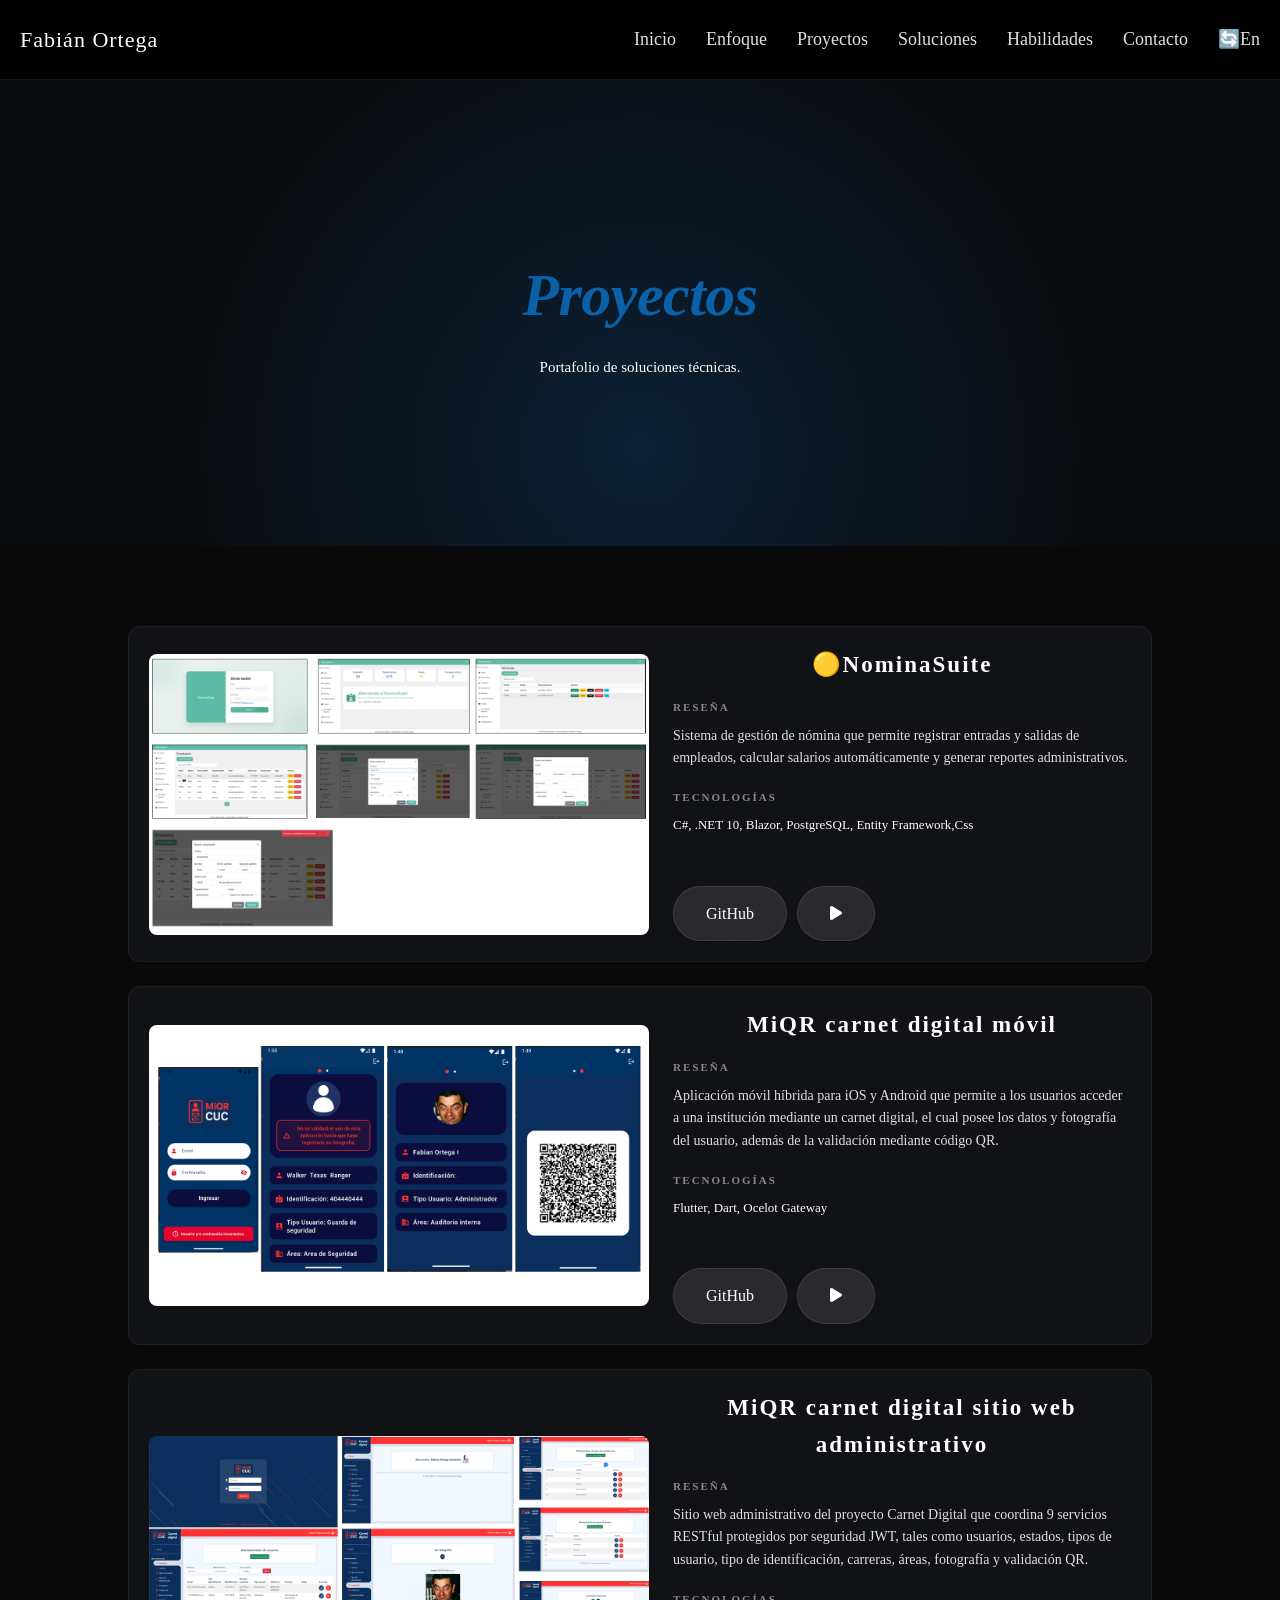
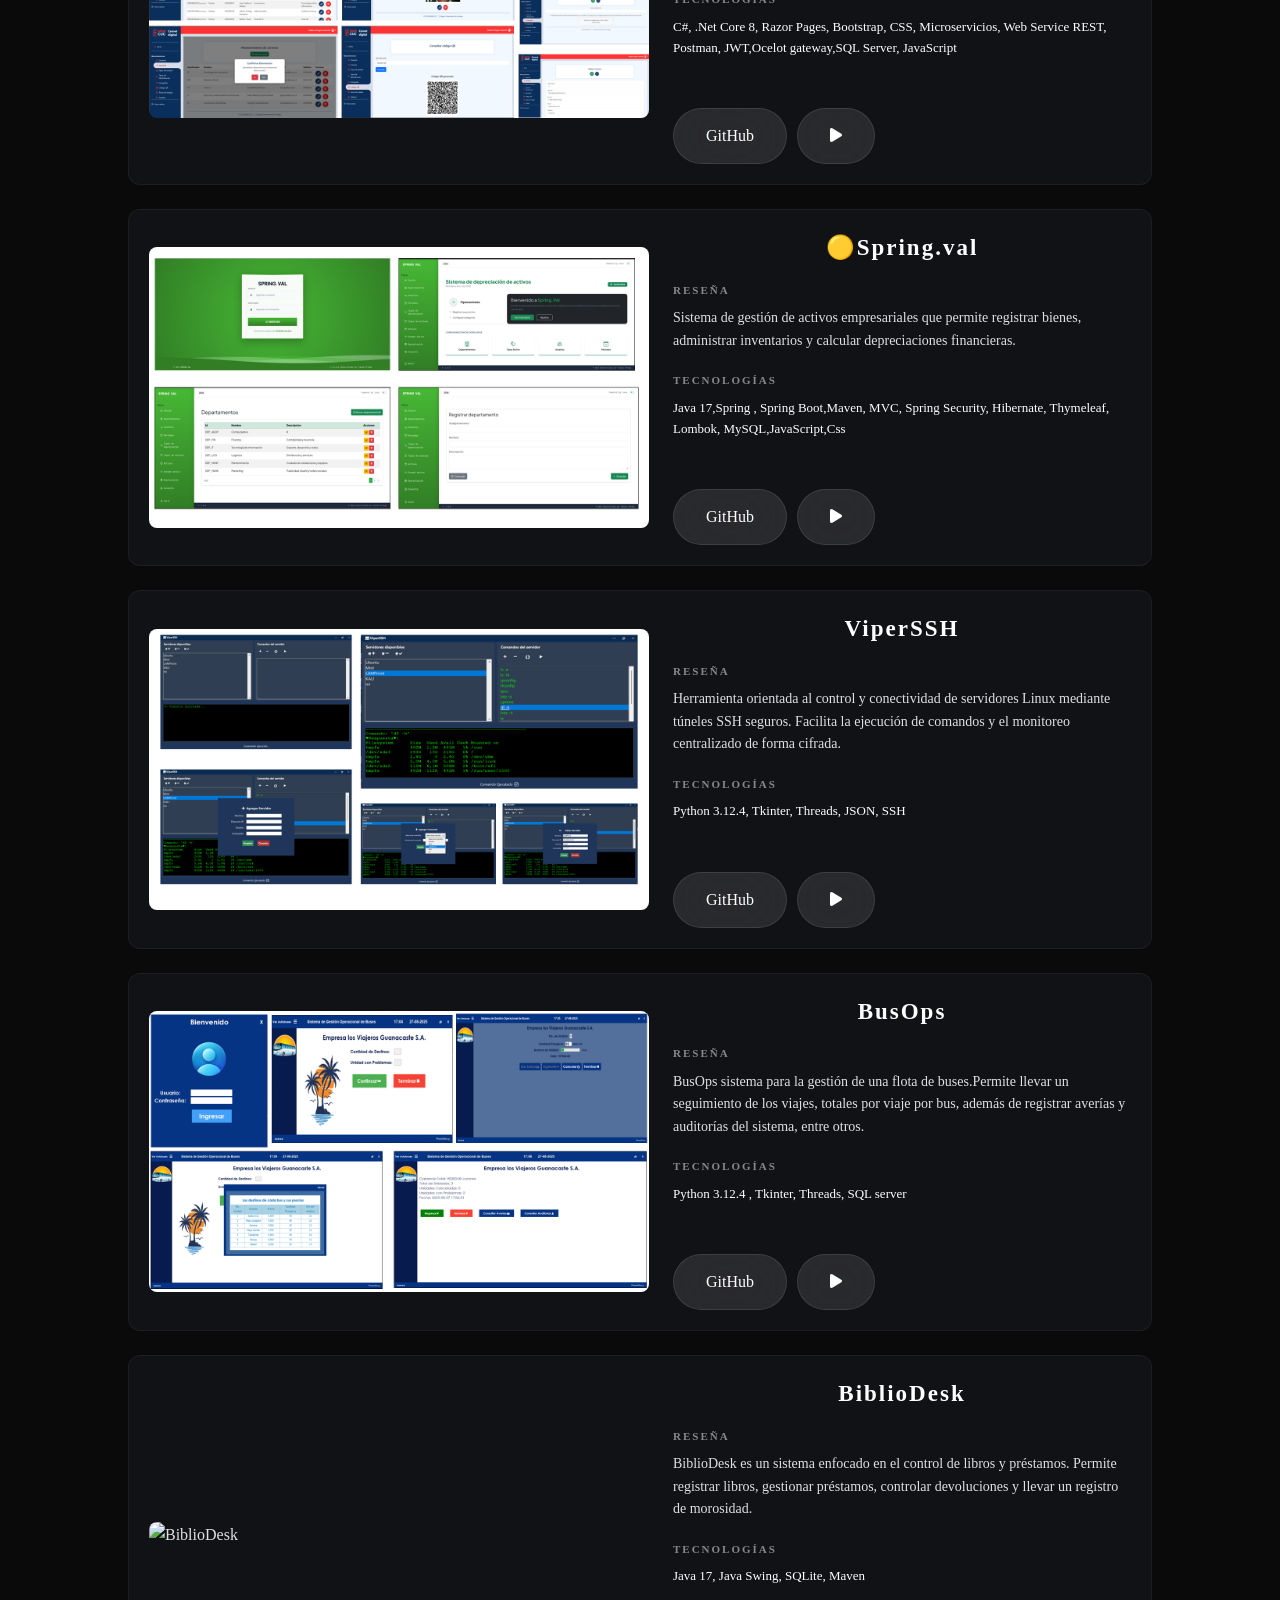
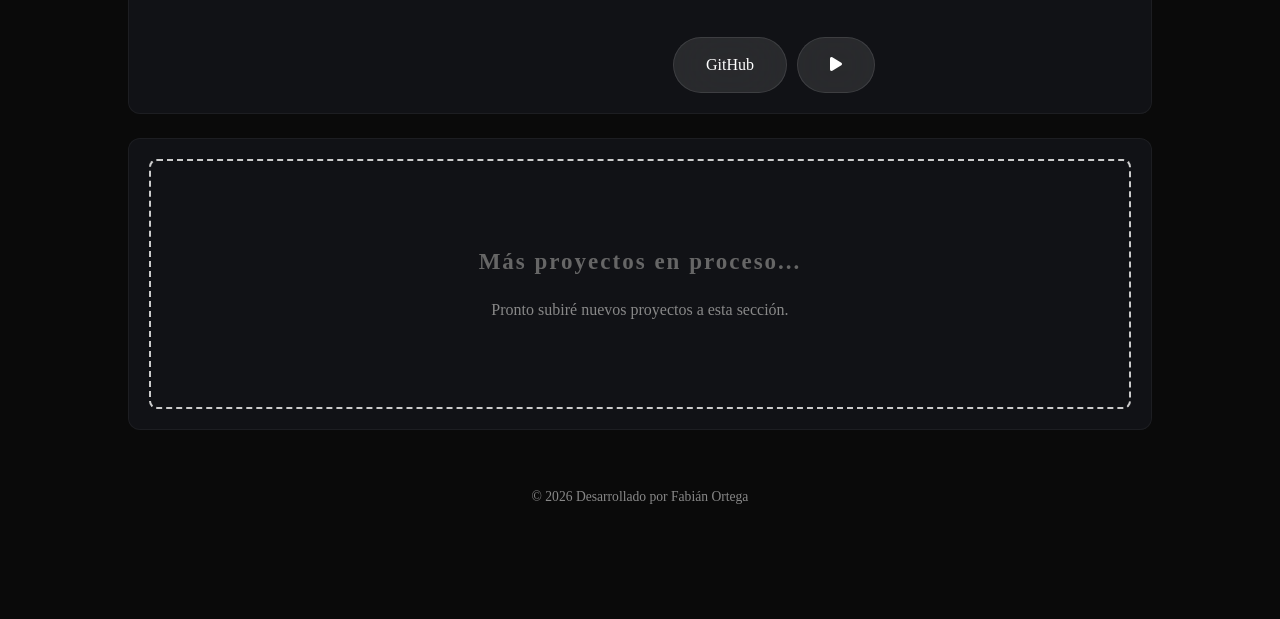
==== commit 477f2e79: "buttons icons added" ====
--- a/proyectos.html
+++ b/proyectos.html
@@ -8,7 +8,9 @@
     <link rel="stylesheet" href="styles.css">
     <link rel="stylesheet" href="proyectos.css">
     <link rel="stylesheet" href="responsive.css">
-    <link rel="stylesheet" href="https://cdn.jsdelivr.net/gh/devicons/devicon@latest/devicon.min.css">
+    <link rel="stylesheet" href="https://cdnjs.cloudflare.com/ajax/libs/font-awesome/6.4.0/css/all.min.css">
+    <link rel="stylesheet" href="https://cdn.jsdelivr.net/gh/devicons/devicon@latest/devicon.min.css" media="print"
+        onload="this.media='all'">
 </head>
 
 <body>
@@ -81,7 +83,7 @@
                     </a>
 
                     <a href="#" class="btn">
-                        YouTube
+                        <i class="fa-solid fa-play"></i>
                     </a>
                 </div>
 
@@ -130,7 +132,7 @@
                         GitHub
                     </a>
                     <a href="#" class="btn">
-                        YouTube
+                        <i class="fa-solid fa-play"></i>
                     </a>
                 </div>
             </div>
@@ -160,9 +162,10 @@
                         data-en="Administrative website for the Digital ID project that coordinates 9 RESTful services protected by JWT security, including users, statuses, user types, identification types, careers, areas, photography, and QR validation.">
 
                         Sitio web administrativo del proyecto Carnet Digital que coordina 9 servicios RESTful protegidos
-                        por seguridad JWT, tales como usuarios, estados, tipos de usuario, tipo de identificación, carreras,
+                        por seguridad JWT, tales como usuarios, estados, tipos de usuario, tipo de identificación,
+                        carreras,
                         áreas, fotografía y validación QR.
-                
+
                     </p>
                 </div>
 
@@ -184,8 +187,7 @@
                     </a>
 
                     <a href="#" class="btn">
-                        <i class="devicon-youtube-original"></i>
-                        YouTube
+                        <i class="fa-solid fa-play"></i>
                     </a>
                 </div>
 
@@ -223,17 +225,18 @@
                         Tecnologías
                     </h4>
 
-                    <p>Java 17,Spring , Spring Boot,Maven, MVC, Spring Security, Hibernate, Thymeleaf, Lombok, MySQL,JavaScript,Css</p>
-                </div>
-
-                <div class="project-actions">
-                    <a href="#" class="btn">
-                        <i class="devicon-github-original"></i>
-                        GitHub
-                    </a>
-
-                    <a href="#" class="btn">
-                        YouTube
+                    <p>Java 17,Spring , Spring Boot,Maven, MVC, Spring Security, Hibernate, Thymeleaf, Lombok,
+                        MySQL,JavaScript,Css</p>
+                </div>
+
+                <div class="project-actions">
+                    <a href="#" class="btn">
+                        <i class="devicon-github-original"></i>
+                        GitHub
+                    </a>
+
+                    <a href="#" class="btn">
+                        <i class="fa-solid fa-play"></i>
                     </a>
                 </div>
             </div>
@@ -280,7 +283,7 @@
                     </a>
 
                     <a href="#" class="btn">
-                        YouTube
+                        <i class="fa-solid fa-play"></i>
                     </a>
                 </div>
             </div>
@@ -327,7 +330,7 @@
                     </a>
 
                     <a href="#" class="btn">
-                        YouTube
+                        <i class="fa-solid fa-play"></i>
                     </a>
                 </div>
             </div>
@@ -372,7 +375,7 @@
                     </a>
 
                     <a href="#" class="btn">
-                        YouTube
+                        <i class="fa-solid fa-play"></i>
                     </a>
                 </div>
             </div>
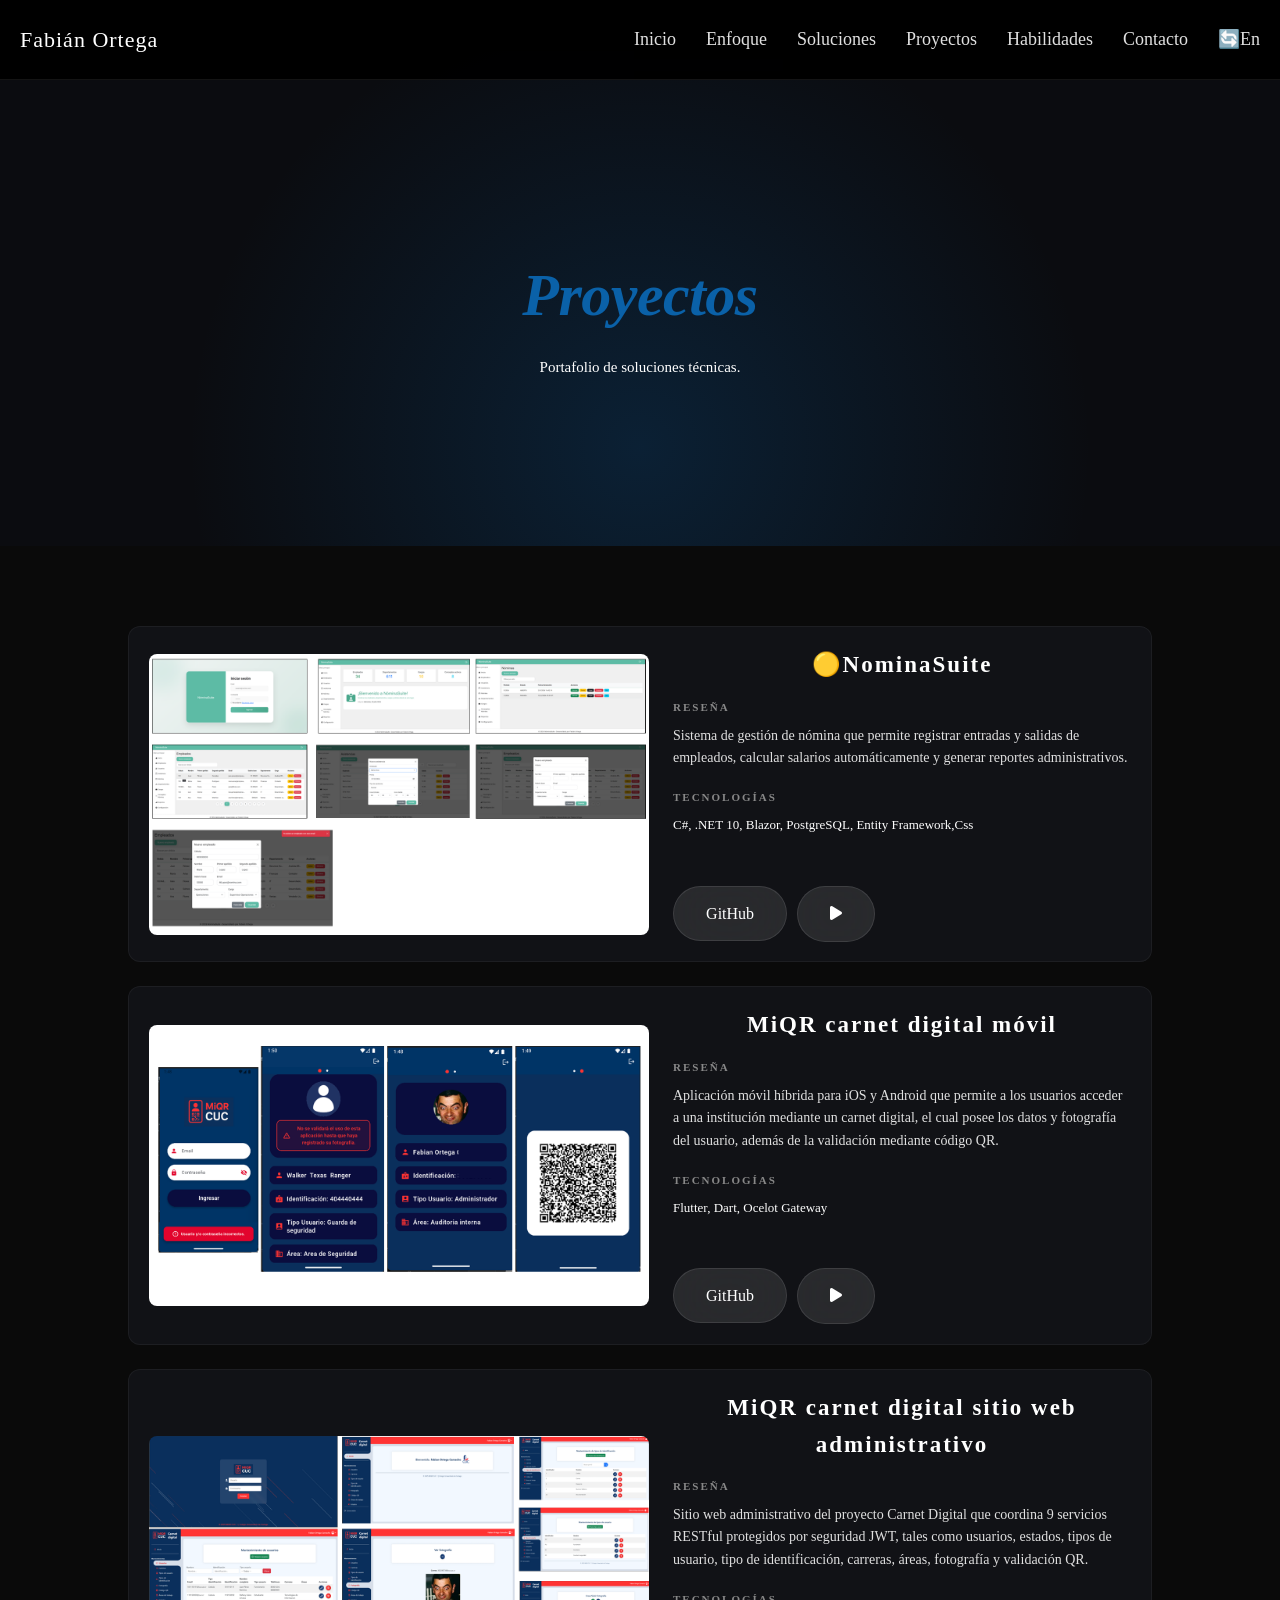
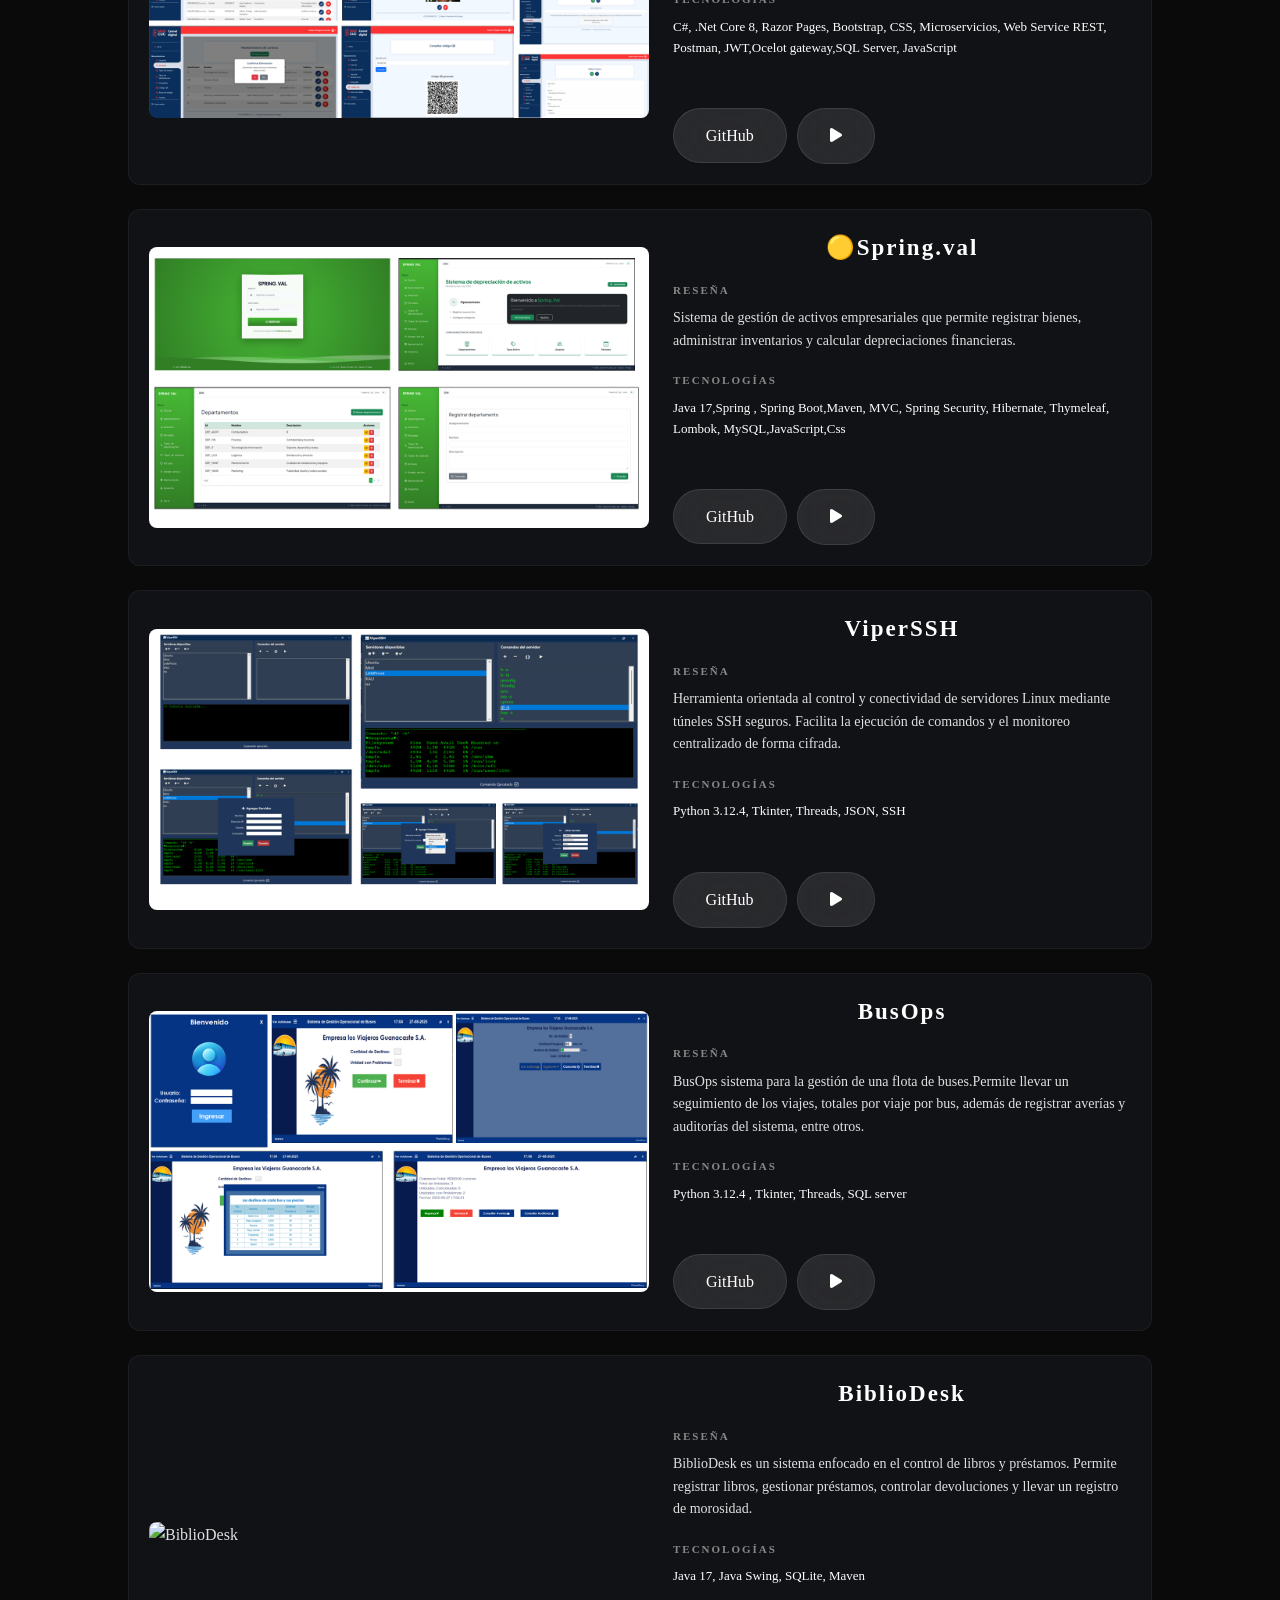
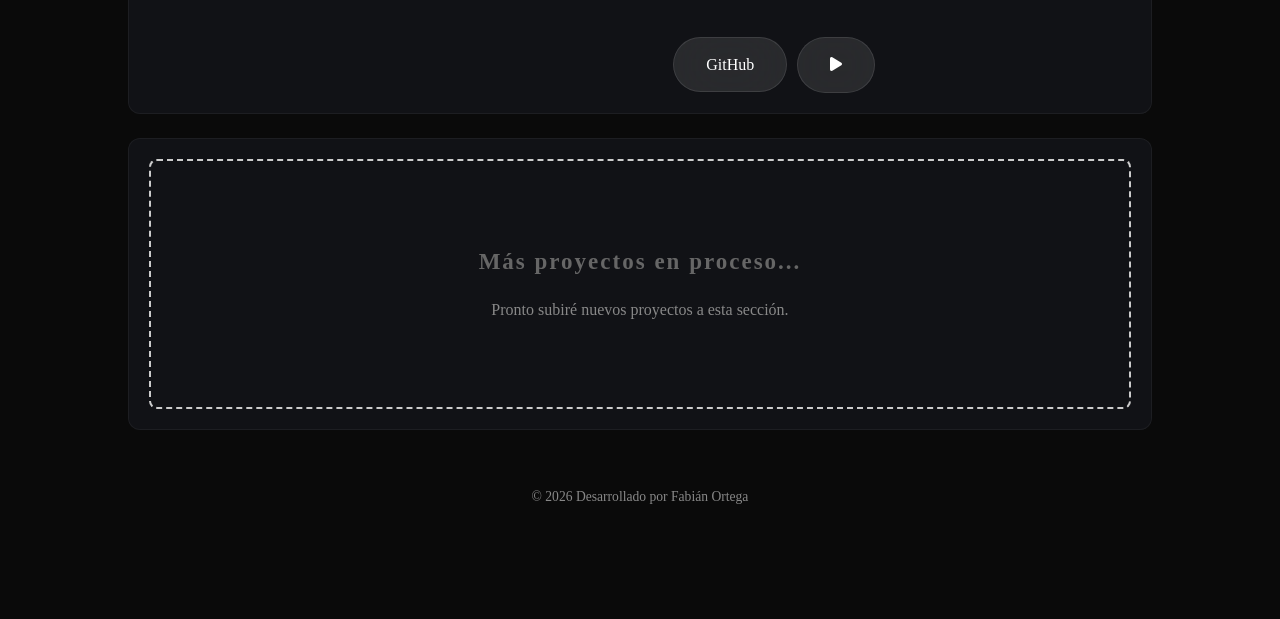
==== commit 7f13f966: "lang fixed" ====
--- a/proyectos.html
+++ b/proyectos.html
@@ -21,8 +21,8 @@
         <div class="menu" id="menu">
             <a href="index.html#inicio" class="translate" data-es="Inicio" data-en="Home">Inicio</a>
             <a href="index.html#servicios" class="translate" data-es="Enfoque" data-en="Approach">Enfoque</a>
+            <a href="index.html#soluciones" class="translate" data-es="Soluciones" data-en="Solutions">Soluciones</a>
             <a href="proyectos.html" class="active translate" data-es="Proyectos" data-en="Projects">Proyectos</a>
-            <a href="index.html#soluciones" class="translate" data-es="Soluciones" data-en="Solutions">Soluciones</a>
             <a href="index.html#habilidades" class="translate" data-es="Habilidades" data-en="Skills">Habilidades</a>
             <a href="index.html#contacto" class="translate" data-es="Contacto" data-en="Contact">Contacto</a>
             <a href="#" id="btn-lang">🔄En</a>
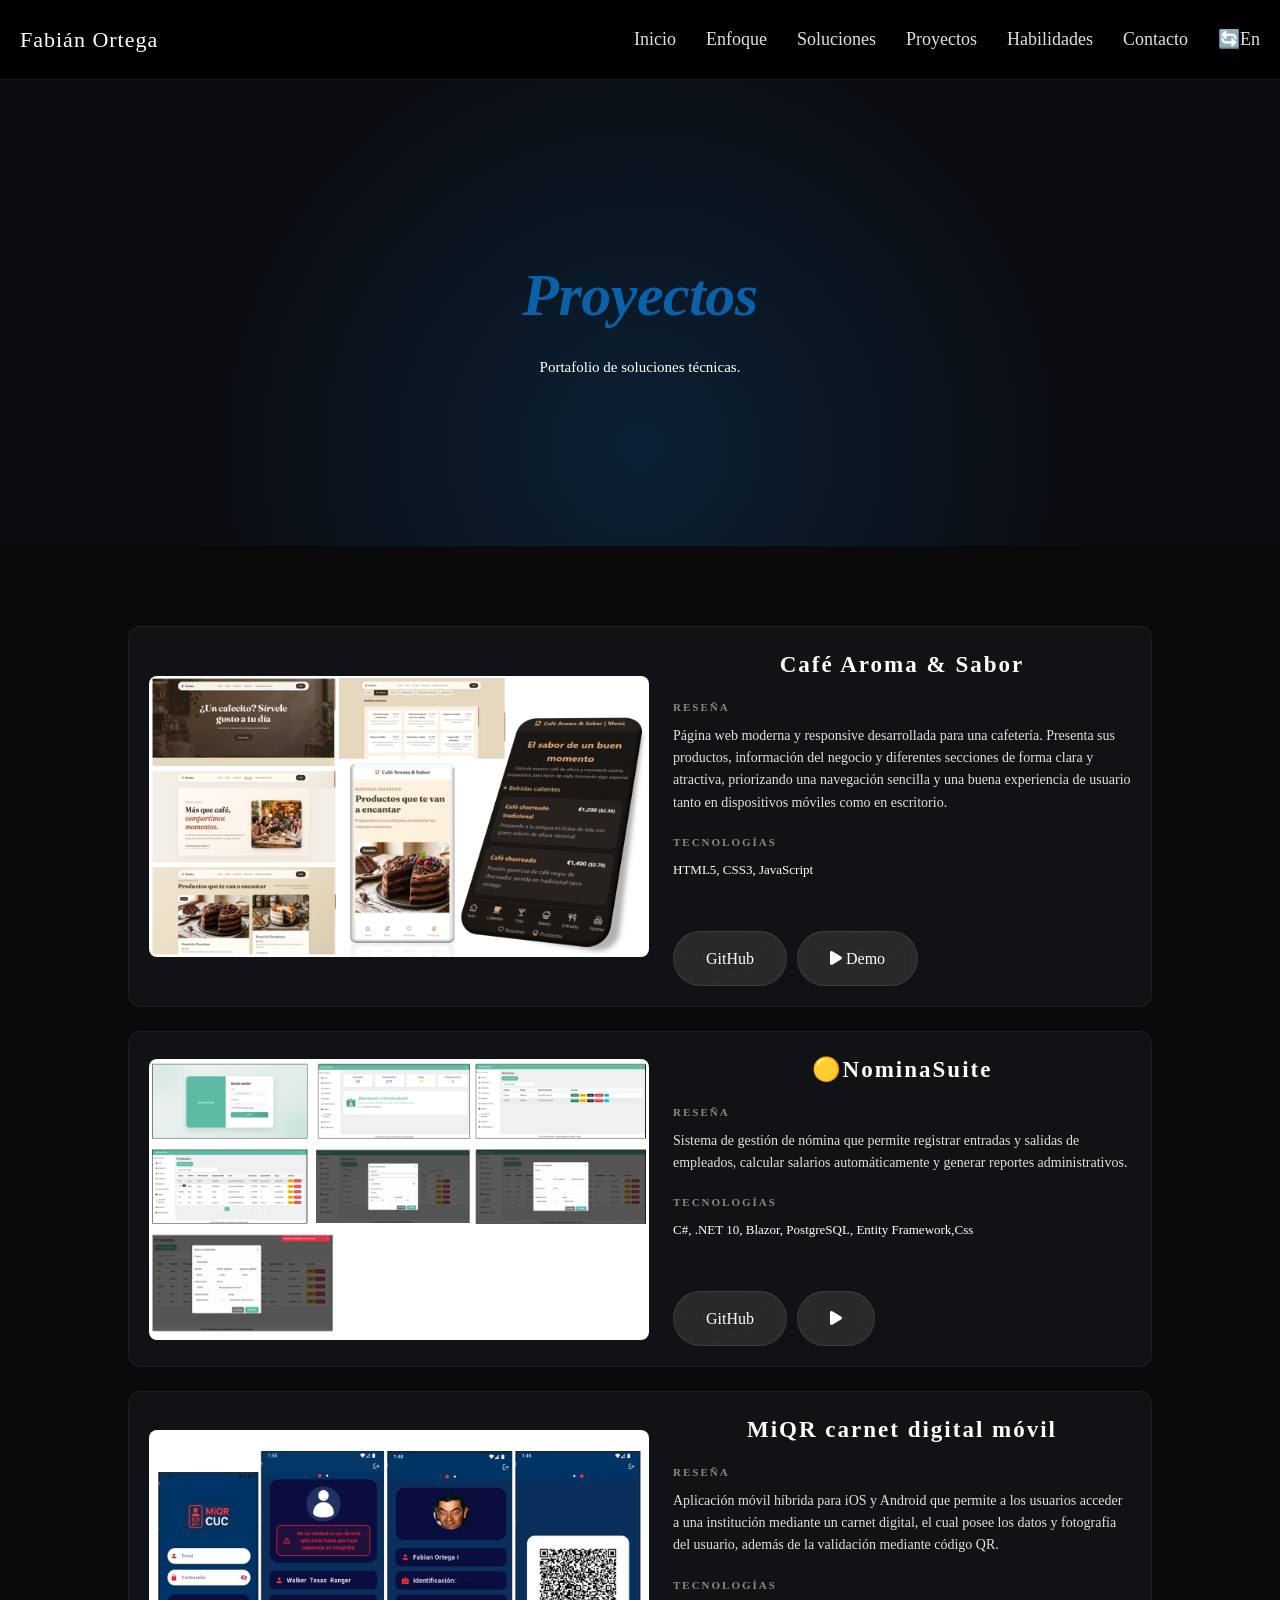
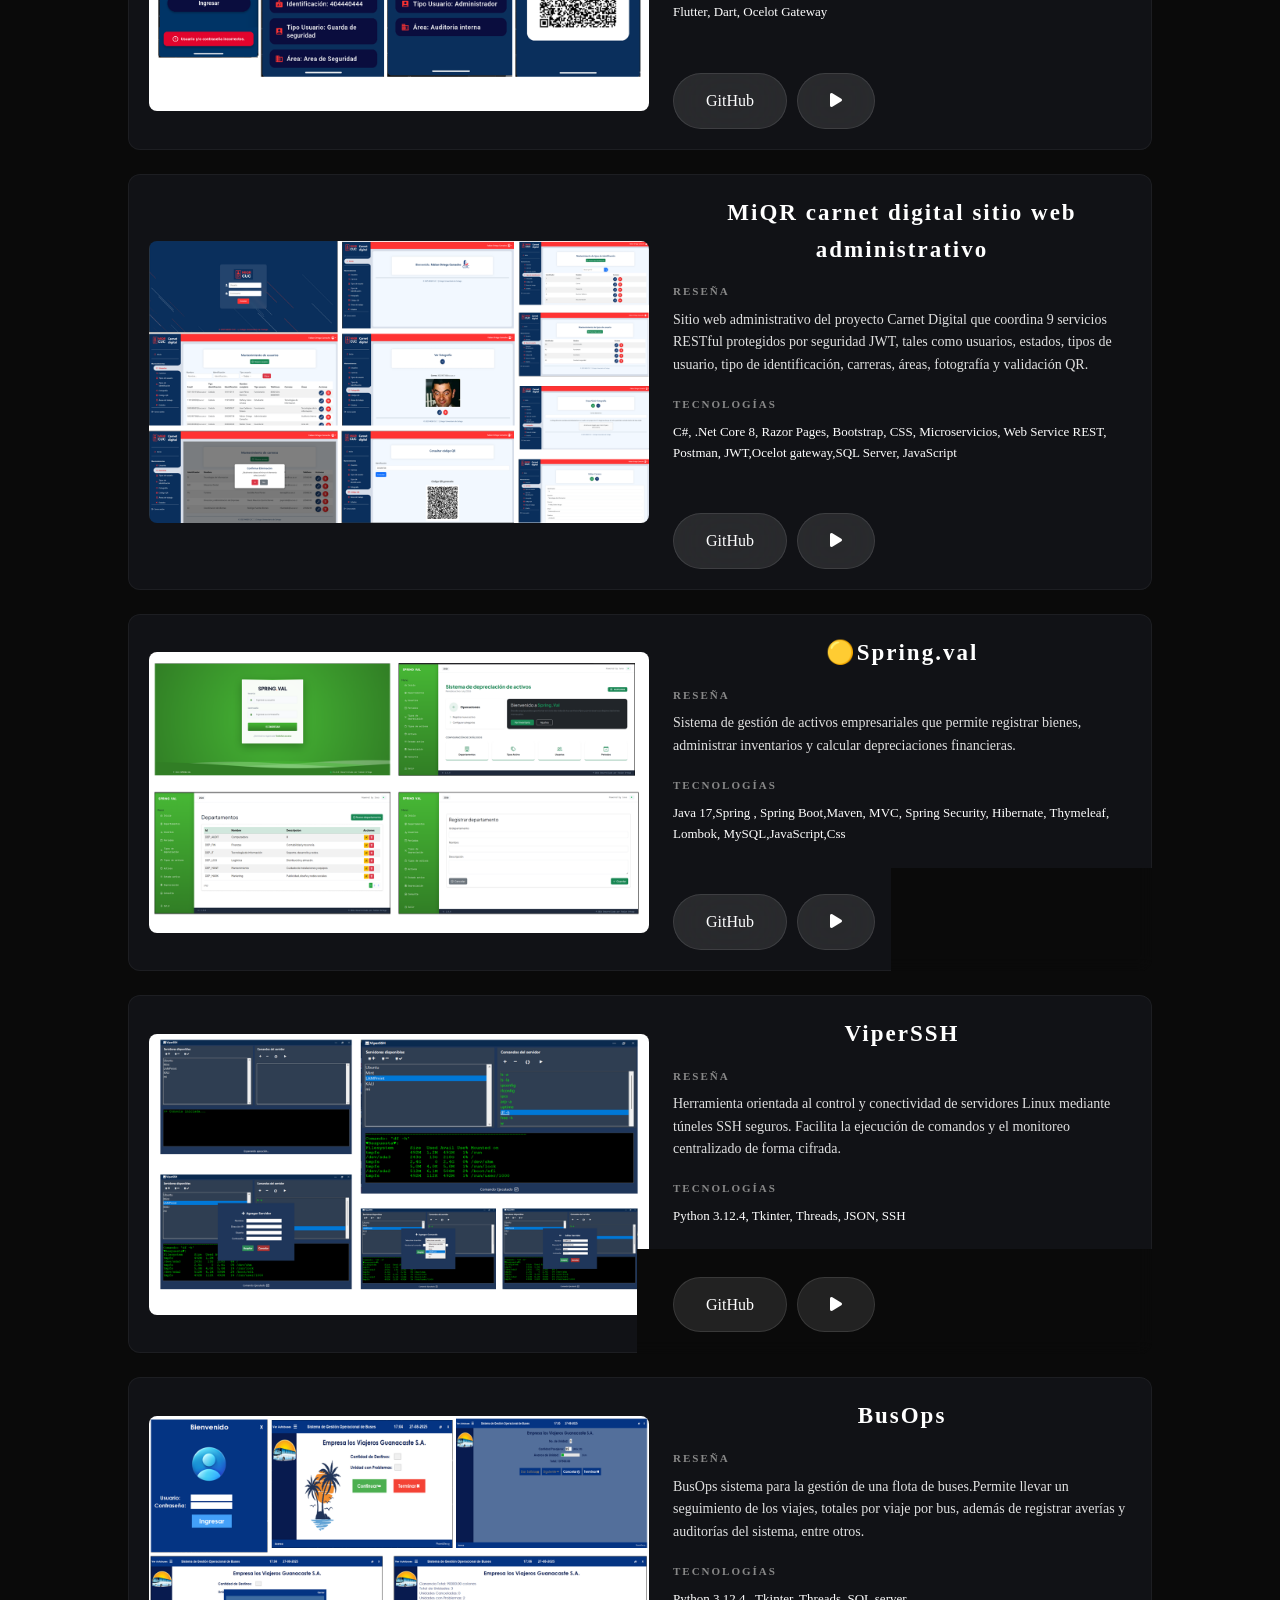
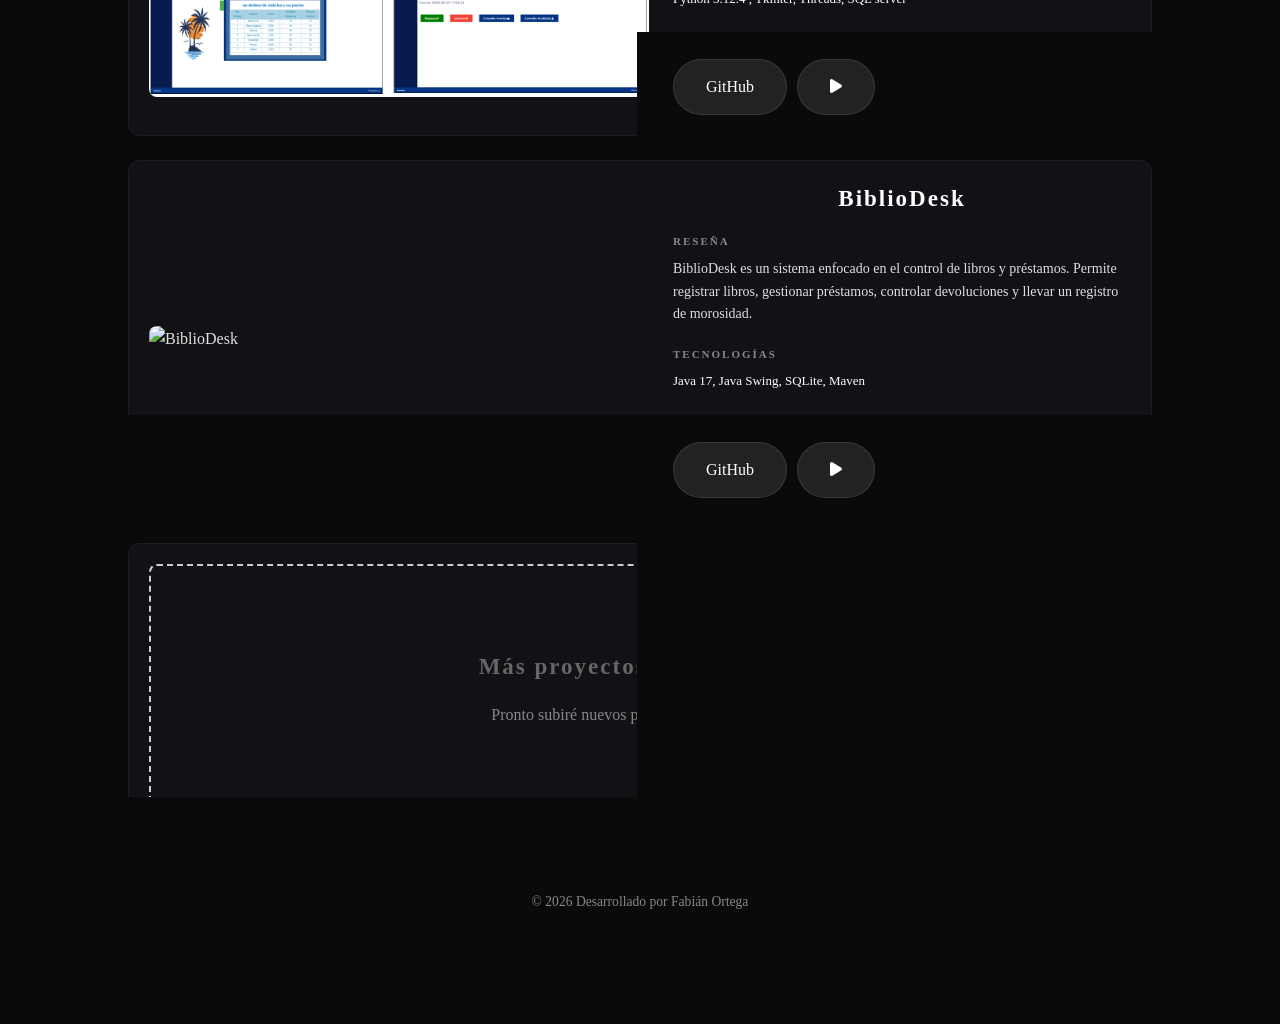
==== commit 4648c6ae: "Cafeteria added" ====
--- a/proyectos.html
+++ b/proyectos.html
@@ -42,7 +42,61 @@
             Portafolio de soluciones técnicas.
         </p>
     </section>
+
     <section class="skills">
+        <!-- PÁGINA WEB CAFETERÍA -->
+        <article class="skill-card">
+
+            <div class="project-image">
+                <img src="img/PaginaWebCafeteria.PNG" alt="Página web de cafetería">
+            </div>
+
+            <div class="project-content">
+
+                <h3>Café Aroma & Sabor</h3>
+
+                <div class="project-info">
+                    <h4 class="translate" data-es="Reseña" data-en="Overview">
+                        Reseña
+                    </h4>
+
+                    <p class="translate"
+                        data-es="Página web moderna y responsive desarrollada para una cafetería. Presenta sus productos, información del negocio y diferentes secciones de forma clara y atractiva, priorizando una navegación sencilla y una buena experiencia de usuario tanto en dispositivos móviles como en escritorio."
+                        data-en="Modern and responsive website developed for a coffee shop. It presents its products, business information, and different sections in a clear and attractive way, prioritizing simple navigation and a good user experience on both mobile and desktop devices.">
+
+                        Página web moderna y responsive desarrollada para una cafetería.
+                        Presenta sus productos, información del negocio y diferentes secciones
+                        de forma clara y atractiva, priorizando una navegación sencilla y una
+                        buena experiencia de usuario tanto en dispositivos móviles como en escritorio.
+
+                    </p>
+                </div>
+
+                <div class="project-tech">
+                    <h4 class="translate" data-es="Tecnologías" data-en="Technologies">
+                        Tecnologías
+                    </h4>
+
+                    <p>HTML5, CSS3, JavaScript</p>
+                </div>
+
+                <div class="project-actions">
+                    <a href="https://github.com/FabiannOrtega/PaginaWebCafeteria" class="btn">
+                        <i class="devicon-github-original"></i>
+                        GitHub
+                    </a>
+
+                    <a href="https://fabiannortega.github.io/PaginaWebCafeteria/" class="btn">
+                        <i class="fa-solid fa-play"></i>
+                        
+                        Demo
+                    </a>
+                </div>
+
+            </div>
+        </article>
+
+
         <!-- NOMINASUITE -->
         <article class="skill-card">
 
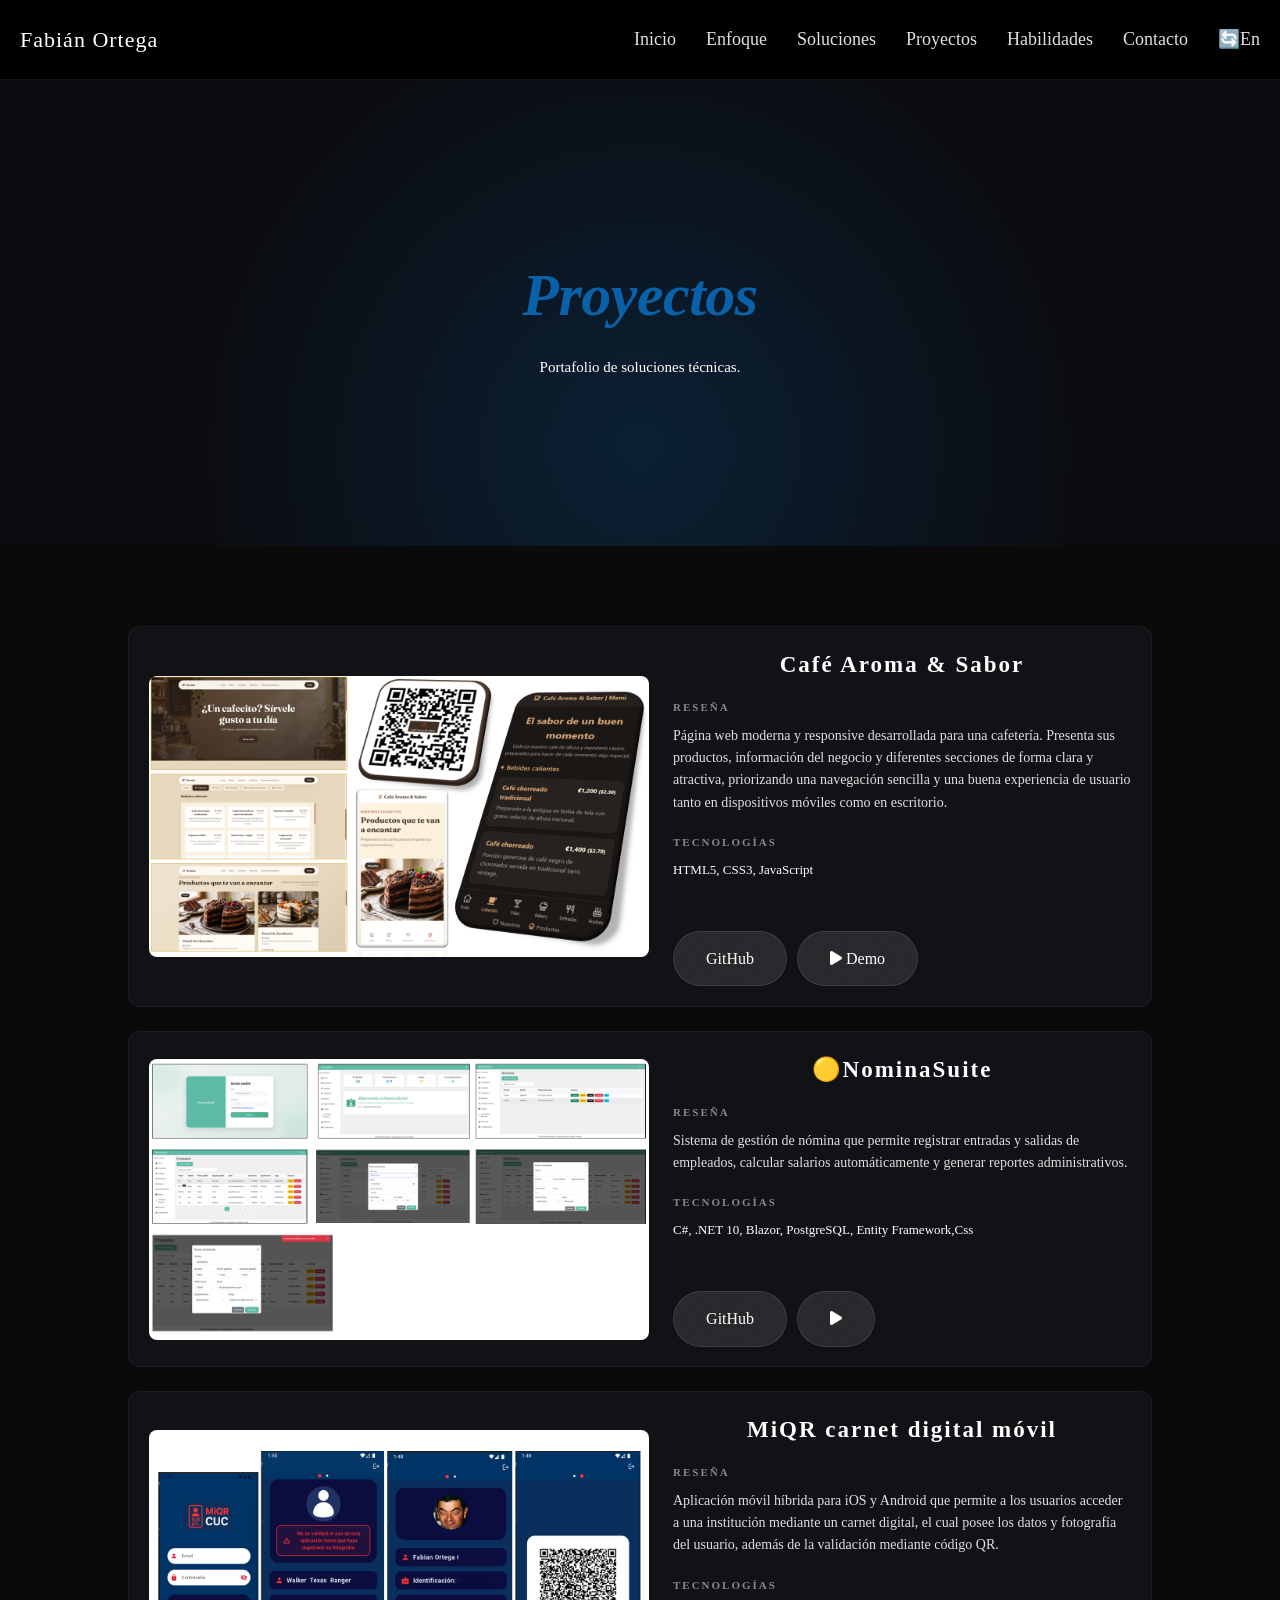
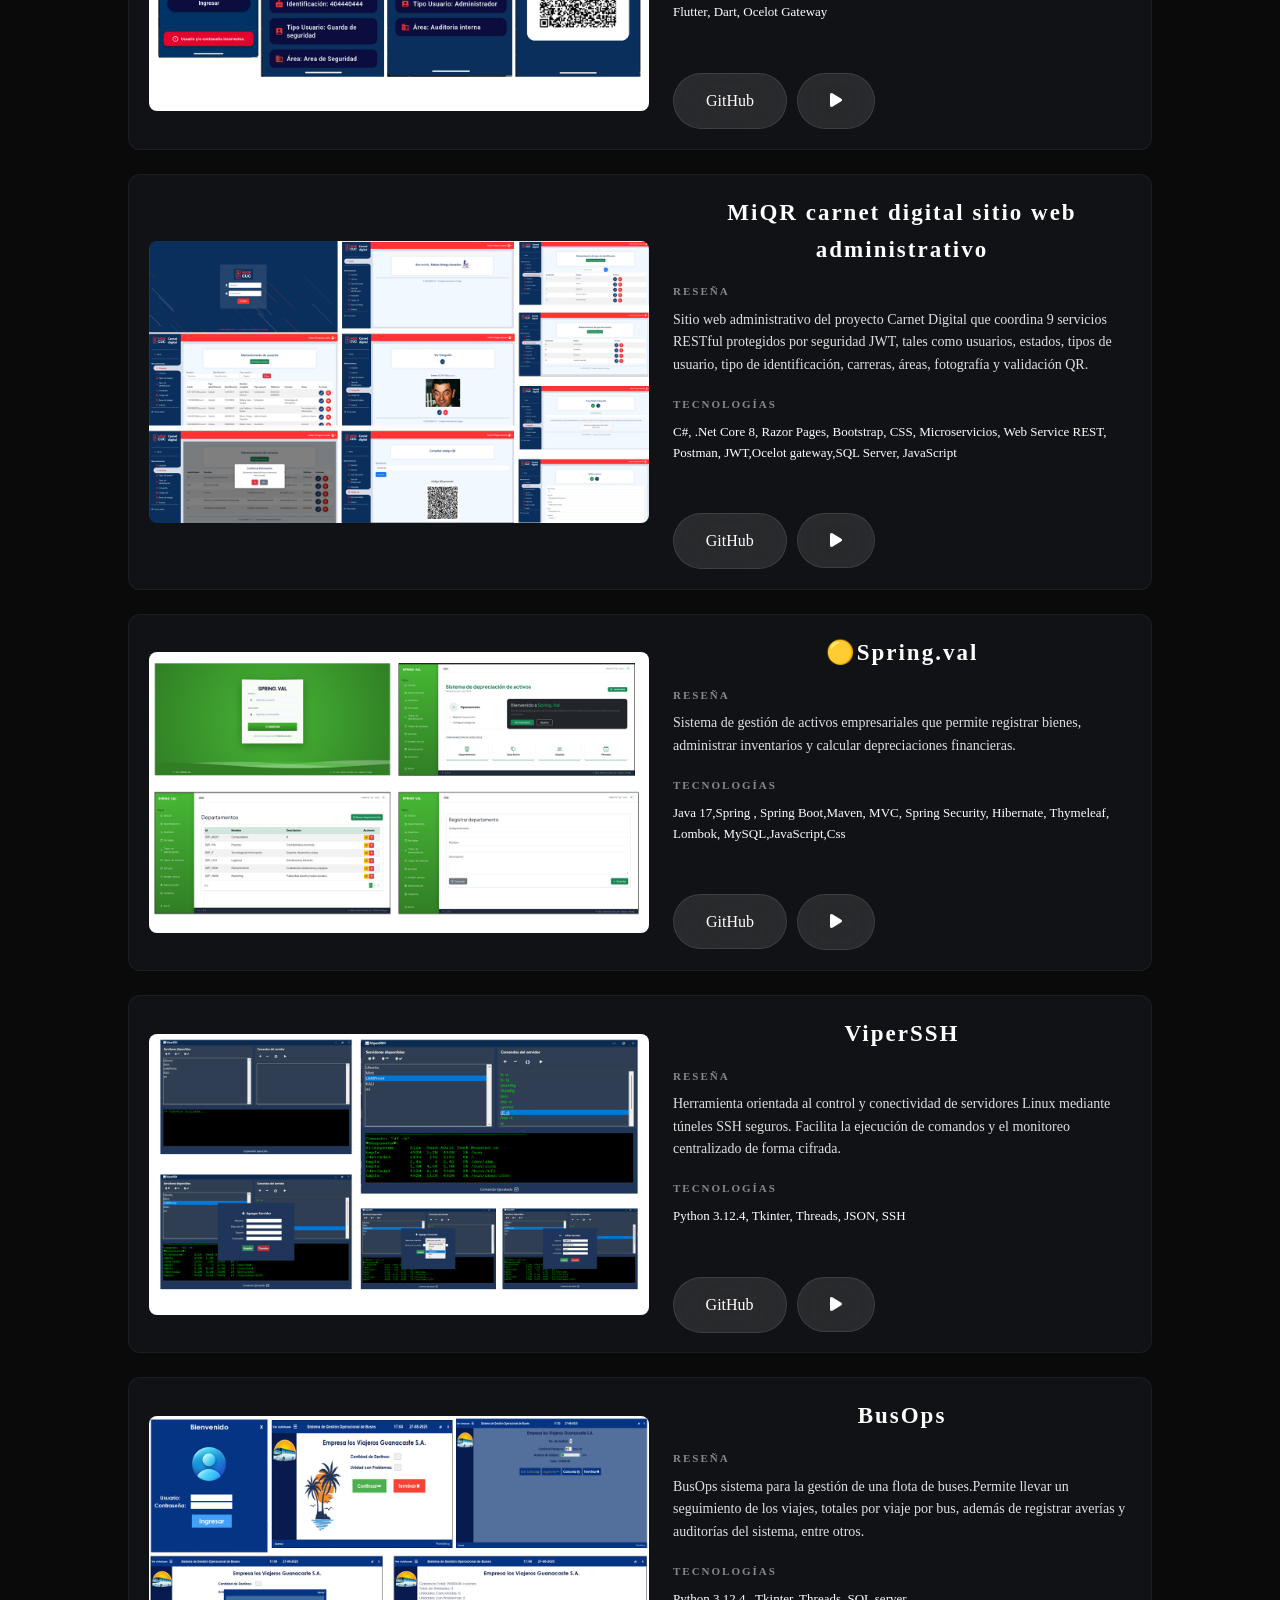
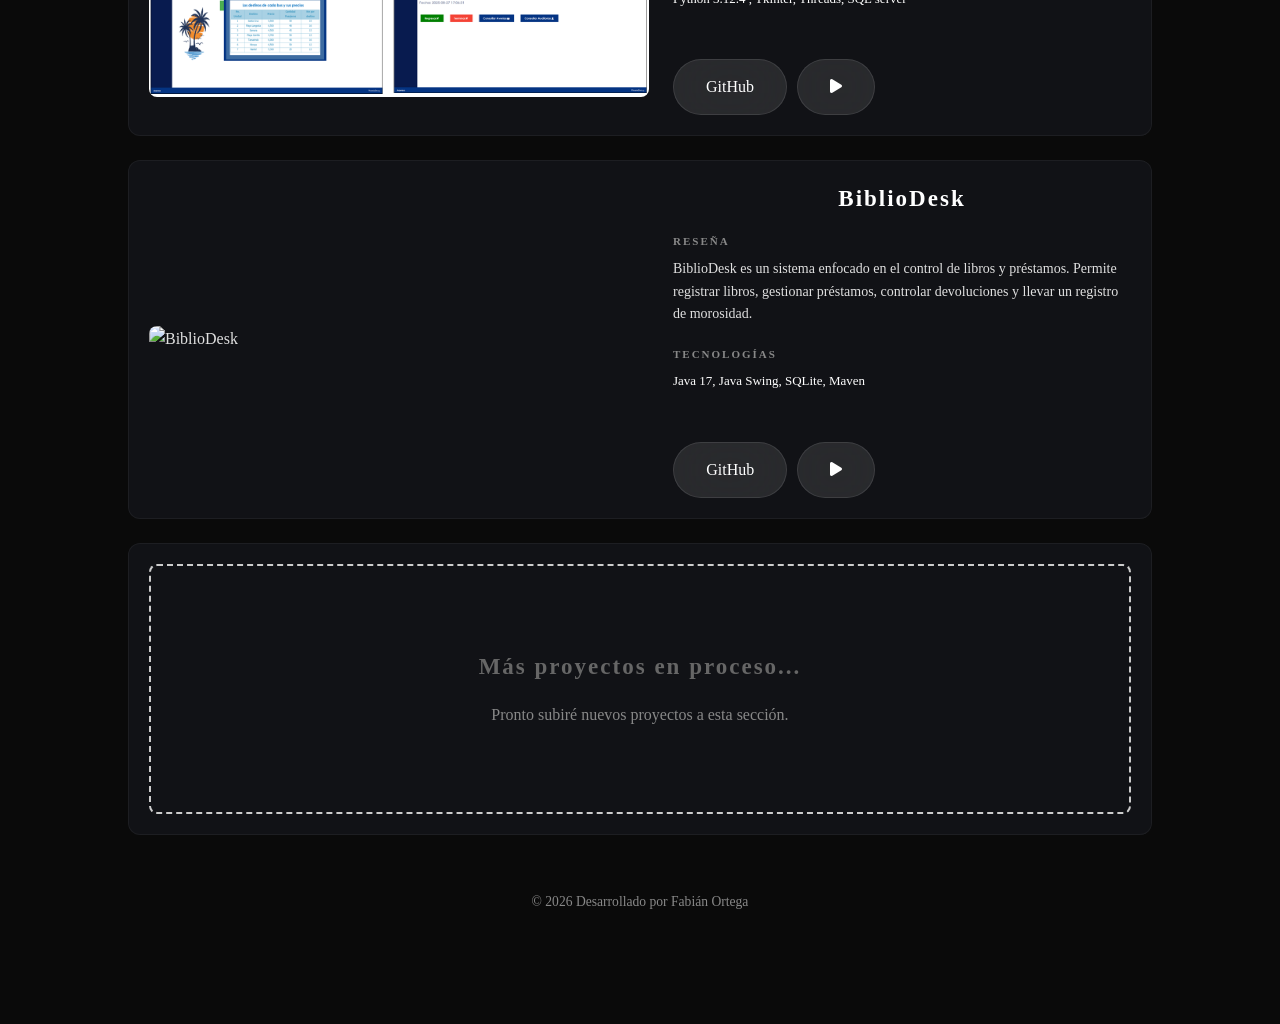
==== commit a326e4c8: "img coffee fixed" ====
--- a/proyectos.html
+++ b/proyectos.html
@@ -88,7 +88,7 @@
 
                     <a href="https://fabiannortega.github.io/PaginaWebCafeteria/" class="btn">
                         <i class="fa-solid fa-play"></i>
-                        
+
                         Demo
                     </a>
                 </div>
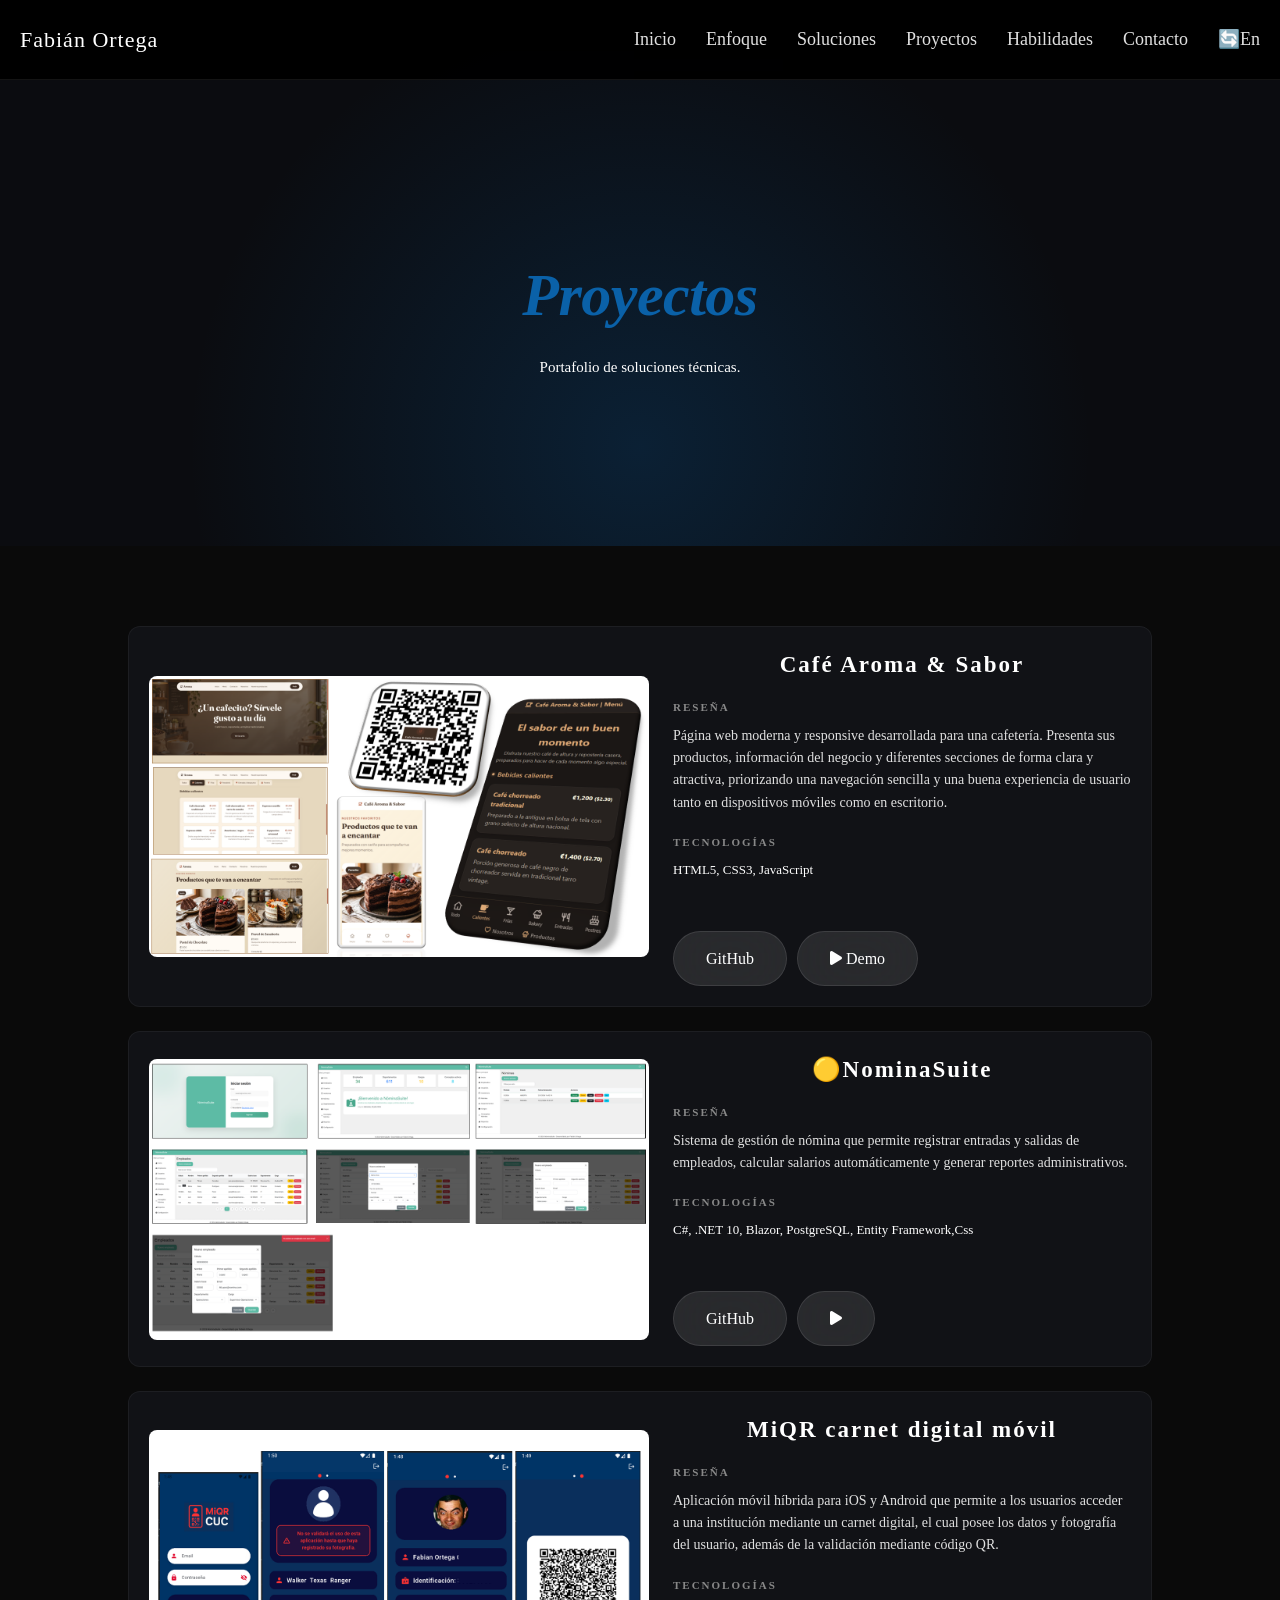
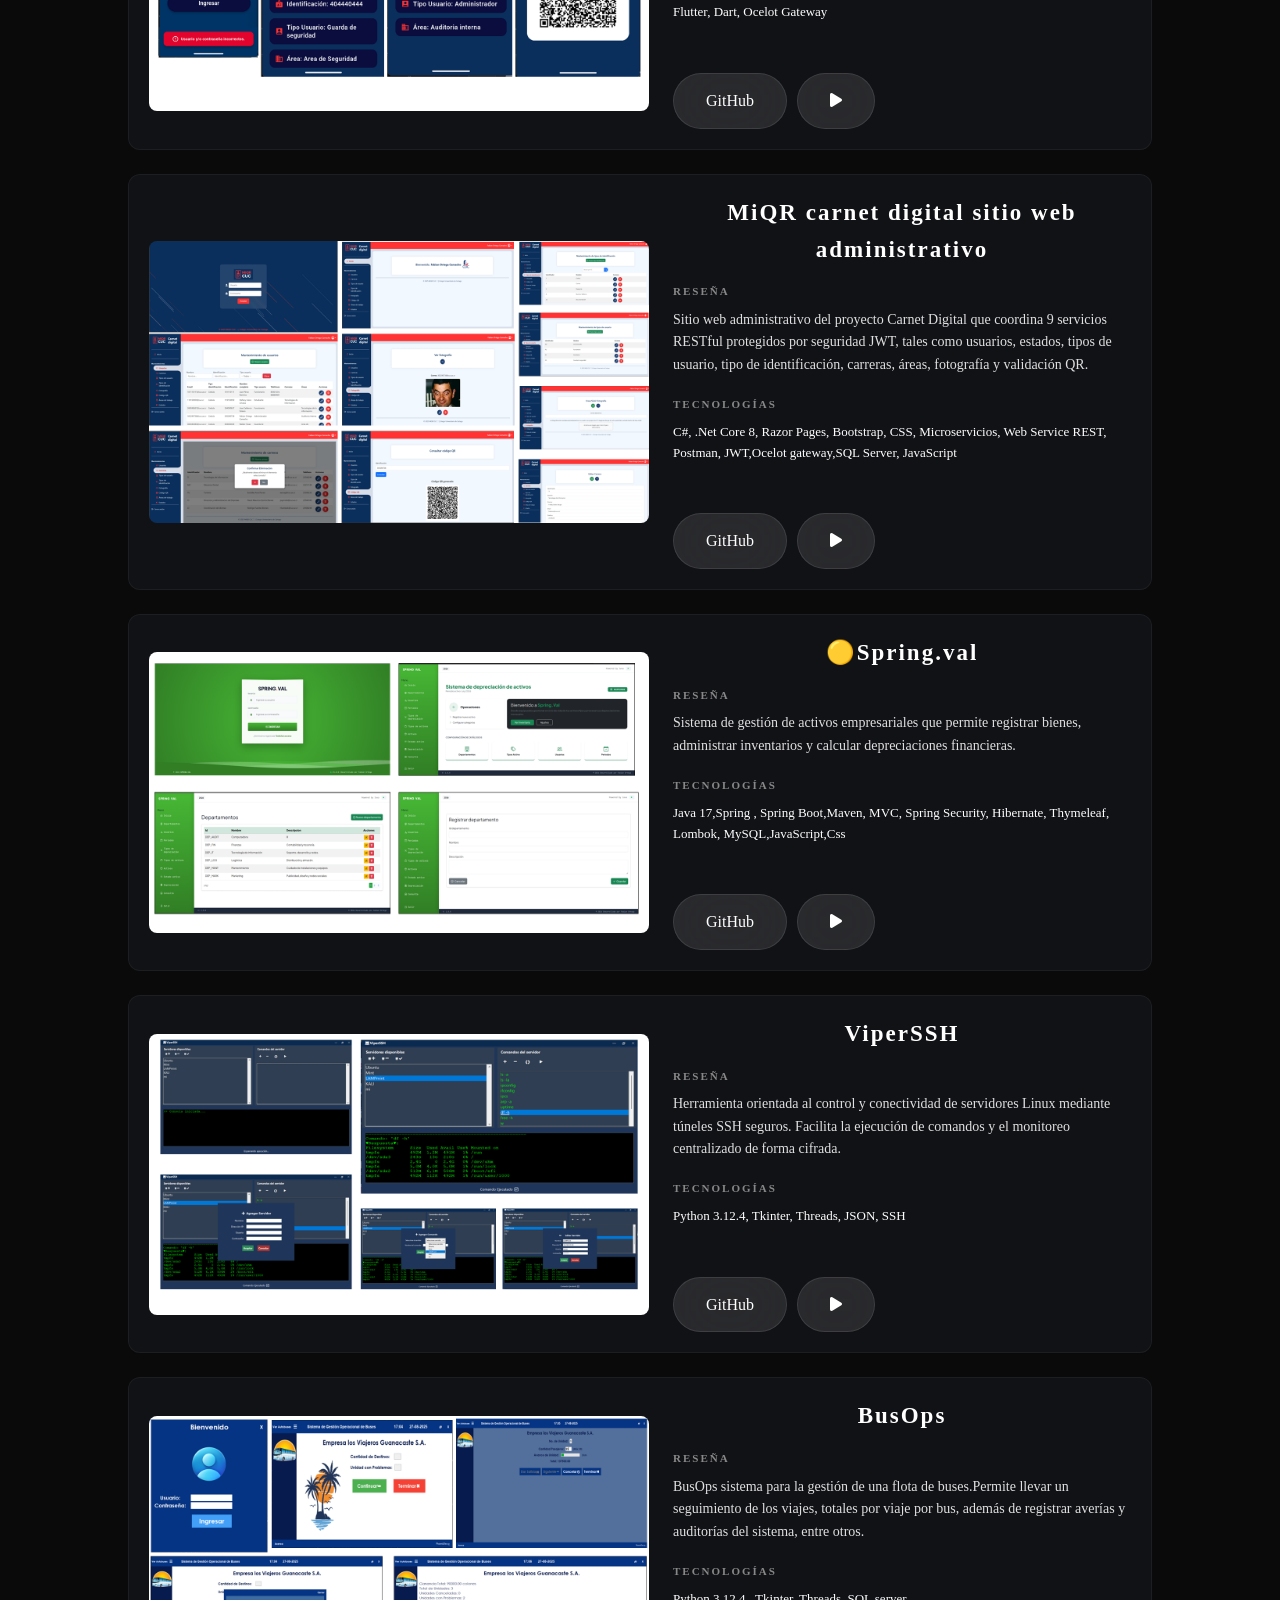
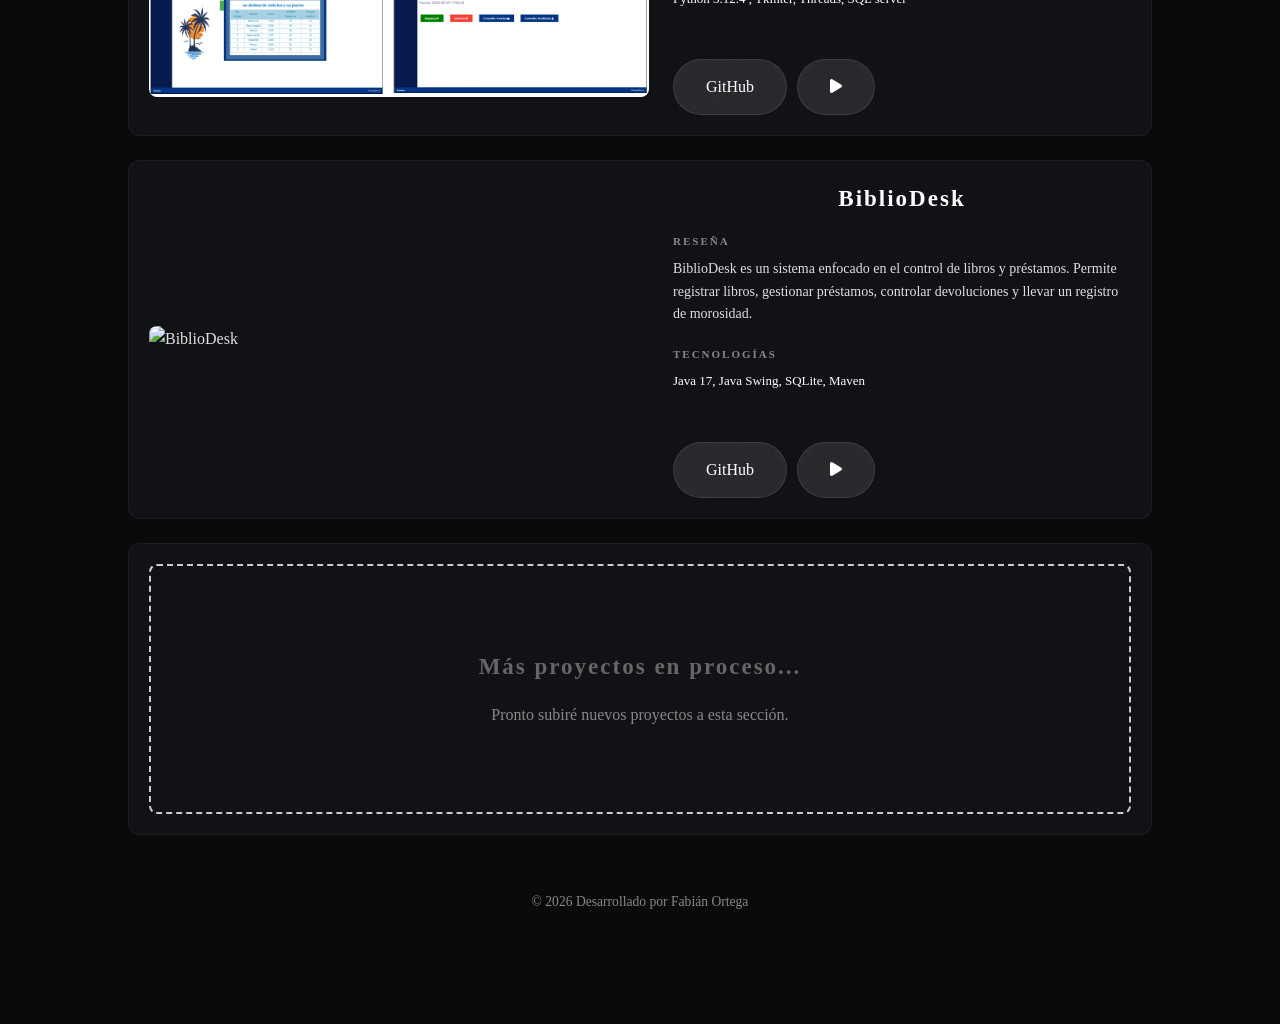
==== commit 4b687a51: "routes fixed" ====
--- a/proyectos.html
+++ b/proyectos.html
@@ -5,9 +5,9 @@
     <meta charset="UTF-8">
     <meta name="viewport" content="width=device-width, initial-scale=1.0">
     <title>Fabián Ortega | Portafolio</title>
-    <link rel="stylesheet" href="styles.css">
-    <link rel="stylesheet" href="proyectos.css">
-    <link rel="stylesheet" href="responsive.css">
+    <link rel="stylesheet" href="css/styles.css">
+    <link rel="stylesheet" href="css/proyectos.css">
+    <link rel="stylesheet" href="css/responsive.css">
     <link rel="stylesheet" href="https://cdnjs.cloudflare.com/ajax/libs/font-awesome/6.4.0/css/all.min.css">
     <link rel="stylesheet" href="https://cdn.jsdelivr.net/gh/devicons/devicon@latest/devicon.min.css" media="print"
         onload="this.media='all'">
@@ -393,7 +393,7 @@
         <article class="skill-card">
 
             <div class="project-image">
-                <img src="img/" alt="BiblioDesk">
+                <img src="img/BiblioDesk.PNG" alt="BiblioDesk">
             </div>
 
             <div class="project-content">
@@ -457,9 +457,9 @@
                 data-en="© 2026 Developed by Fabián Ortega">© 2026 Desarrollado por Fabián Ortega</p>
         </footer>
 
-        <script src="menu.js"></script>
-        <script src="traduccion.js"></script>
-        <script src="modal_img.js"></script>
+        <script src="js/menu.js"></script>
+        <script src="js/traduccion.js"></script>
+        <script src="js/modal_img.js"></script>
 
         <div id="imageModal" class="custom-modal">
             <span class="close-modal">&times;</span>
--- a/css/styles.css
+++ b/css/styles.css
@@ -0,0 +1,775 @@
+/* =========================================
+   VARIABLES & RESET
+   ========================================= */
+:root {
+  --primary: #ffffff;
+  --bg-dark: #0a0a0a;
+  --bg-card: rgba(255, 255, 255, 0.05);
+  --glass-border: rgba(255, 255, 255, 0.1);
+  --text-main: #e0e0e0;
+  --gray-accent: #888;
+  --blue: white;
+}
+
+* {
+  margin: 0;
+  padding: 0;
+  box-sizing: border-box;
+}
+
+body {
+  font-family: 'Tahoma';
+  background: var(--bg-dark);
+  color: var(--text-main);
+  line-height: 1.6;
+}
+
+.servicios-empresariales,
+.skills,
+.contact {
+  min-height: 100vh;
+  padding: 100px 20px;
+}
+
+/* =========================================
+   NAVBAR
+   ========================================= */
+nav {
+  position: fixed;
+  top: 0;
+  left: 0;
+  width: 100%;
+  background: rgba(0, 0, 0, 0.95);
+  padding: 1px 20px;
+  display: flex;
+  justify-content: space-between;
+  align-items: center;
+  border-bottom: 1px solid rgba(255, 255, 255, 0.08);
+  z-index: 1000;
+}
+
+.logo {
+  font-family: 'Tahoma';
+  color: var(--primary);
+  font-size: 22px;
+  letter-spacing: 1px;
+  text-decoration: none;
+}
+
+.menu-btn {
+  background: transparent;
+  border: none;
+  color: white;
+  font-size: 30px;
+  cursor: pointer;
+  padding: 0;
+  display: flex;
+  align-items: center;
+  justify-content: center;
+  transition: color .3s ease;
+}
+
+.menu {
+  position: fixed;
+  top: 65px;
+  right: -100%;
+  width: 75%;
+  height: 100vh;
+  background: black;
+  backdrop-filter: blur(20px);
+  padding: 30px;
+  transition: .4s cubic-bezier(0.4, 0, 0.2, 1);
+  border-left: 1px solid var(--glass-border);
+}
+
+.menu.active {
+  right: 0;
+}
+
+.menu a {
+  display: inline-block;
+  width: 100%;
+  text-decoration: none;
+  margin: 25px 0;
+  font-size: 18px;
+  color: var(--text-main);
+  transition: color 0.3s ease;
+  position: relative;
+}
+
+.menu a::after {
+  content: '';
+  position: absolute;
+  left: 0;
+  bottom: -5px;
+  width: 100%;
+  height: 2px;
+  background-color: var(--primary);
+  transform: scaleX(0);
+  transform-origin: bottom left;
+  transition: transform 0.3s ease-in-out;
+}
+
+
+.menu a:hover::after {
+  transform: scaleX(1);
+}
+
+
+html {
+  scroll-behavior: smooth;
+}
+
+#inicio,
+#servicios,
+#habilidades,
+#contacto {
+  scroll-margin-top: 110px;
+}
+
+/* =========================================
+   HERO SECTION
+   ========================================= */
+.hero {
+  margin-top: 80px;
+  min-height: 80vh;
+  padding: 140px 10% 80px;
+  display: flex;
+  align-items: center;
+  text-align: left;
+
+  background:
+    linear-gradient(rgba(29, 24, 18, 0.65), rgba(0, 0, 0, 0.65)),
+    url("../img/background.jpeg") no-repeat center center/cover;
+
+  background-attachment: fixed;
+}
+
+.hero-content {
+  max-width: 700px;
+}
+
+.hero h1 {
+  font-family: 'Playfair Display', serif;
+  font-size: 38px;
+  color: white;
+  line-height: 1.1;
+  animation: heroTitle 1.2s ease-out forwards;
+}
+
+@keyframes heroTitle {
+  from {
+    opacity: 0;
+    transform: translateY(40px);
+  }
+
+  to {
+    opacity: 1;
+    transform: translateY(0);
+  }
+}
+
+.hero span {
+  color: rgb(8, 117, 194);
+  font-style: italic;
+}
+
+.hero .linea-blanca {
+  color: white;
+}
+
+.hero p {
+  margin-top: 20px;
+  font-size: 16px;
+  color: var(--blue);
+}
+
+.btn {
+  display: inline-block;
+  margin-top: 30px;
+  padding: 14px 32px;
+  background: rgba(255, 255, 255, 0.1);
+  color: white;
+  border: 1px solid var(--glass-border);
+  backdrop-filter: blur(35px);
+  border-radius: 70px;
+  text-decoration: none;
+  transition: 0.3s;
+}
+
+.btn:hover {
+  background: var(--primary);
+  color: var(--bg-dark);
+}
+
+/* =========================================
+   SERVICIOS
+   ========================================= */
+.servicios-empresariales {
+  padding: 40px 20px;
+  width: 100%;
+  max-width: 100%;
+  background:
+    radial-gradient(circle at 80% 20%, rgba(5, 119, 200, 0.26) 0%, transparent 50%),
+    radial-gradient(circle at 20% 80%, rgba(10, 141, 174, 0.1) 0%, transparent 60%),
+    var(--bg-dark);
+}
+
+/* Encabezado */
+.header-empresarial {
+  text-align: center;
+  max-width: 700px;
+  margin: 0 auto 60px;
+}
+
+.header-empresarial h2 {
+  font-family: 'Tahoma';
+  font-size: 38px;
+  color: white;
+  margin-bottom: 15px;
+  line-height: 1.2;
+}
+
+.header-empresarial p {
+  font-size: 16px;
+  color: var(--gray-accent);
+}
+
+/* Grid */
+.lista-servicios {
+  display: grid;
+  grid-template-columns: repeat(auto-fit, minmax(280px, 1fr));
+  gap: 25px;
+}
+
+/* Tarjetas */
+.servicio-item {
+  background: var(--bg-card);
+  border: 1px solid var(--glass-border);
+  padding: 35px 25px;
+  border-radius: 16px;
+  backdrop-filter: blur(8px);
+  transition: 0.3s;
+  display: flex;
+  flex-direction: column;
+}
+
+.servicio-item:hover {
+  background: rgba(255, 255, 255, 0.08);
+  transform: translateY(-5px);
+  border-color: rgba(10, 114, 174, 0.822);
+  box-shadow: 0 15px 30px rgba(0, 0, 0, 0.5);
+}
+
+.servicio-item h3 {
+  color: var(--primary);
+  margin-bottom: 20px;
+  font-size: 16px;
+  letter-spacing: 1px;
+  transition: color 0.3s;
+}
+
+.servicio-item:hover h3 {
+  color: rgb(8, 117, 194);
+}
+
+.servicio-item p {
+  font-size: 14px;
+  line-height: 1.6;
+}
+
+/* animación de aparición card */
+.servicio-item {
+  opacity: 0;
+  transform: translateY(40px);
+  transition: opacity 0.8s ease-out, transform 0.8s ease-out;
+  will-change: opacity, transform;
+}
+
+.servicio-item.reveal {
+  opacity: 1;
+  transform: translateY(0);
+}
+
+.servicio-item:nth-child(1) {
+  transition-delay: 0.1s;
+}
+
+.servicio-item:nth-child(2) {
+  transition-delay: 0.2s;
+}
+
+.servicio-item:nth-child(3) {
+  transition-delay: 0.3s;
+}
+
+
+/* animación de aparición skills - card */
+/* Definimos la animación de aparición */
+@keyframes fadeInUp {
+  from {
+    opacity: 0;
+    transform: translateY(40px);
+  }
+
+  to {
+    opacity: 1;
+    transform: translateY(0);
+  }
+}
+
+/* Aplicamos la animación a las tarjetas */
+.skill-card {
+  animation: fadeInUp 0.8s ease-out forwards;
+  opacity: 0;
+  /* Empiezan ocultas */
+}
+
+/* Damos un pequeño retraso (delay) a cada tarjeta para que entren en cascada */
+.skill-card:nth-child(1) {
+  animation-delay: 0.2s;
+}
+
+.skill-card:nth-child(2) {
+  animation-delay: 0.4s;
+}
+
+.skill-card:nth-child(3) {
+  animation-delay: 0.6s;
+}
+
+/* =========================================
+   SKILLS
+   ========================================= */
+.skills {
+  cursor: pointer;
+  border-radius: 50px 50px 0 0;
+  padding: 80px 20px;
+  max-width: 1200px;
+  margin: 0 auto;
+  -webkit-tap-highlight-color: transparent;
+  animation: scrollFadeIn linear both;
+  animation-timeline: view();
+  animation-range: entry 0% cover 30%;
+}
+
+.skills-glow {
+  position: absolute;
+  top: 0;
+  left: 50%;
+  width: 400px;
+  height: 400px;
+  background: radial-gradient(circle, rgba(10, 114, 174, 0.15) 0%, transparent 70%);
+  border-radius: 50%;
+  filter: blur(50px);
+  transform: translate(-50%, 0);
+  z-index: -1;
+  pointer-events: none;
+  will-change: transform;
+}
+
+.skills-container {
+  display: flex;
+  gap: 25px;
+}
+
+.skill-card {
+  background: var(--bg-card);
+  border: 1px solid var(--glass-border);
+  padding: 35px 25px;
+  border-radius: 16px;
+  backdrop-filter: blur(8px);
+  transition: 0.3s;
+  flex: 1;
+}
+
+@media (hover: hover) {
+  .skill-card:hover {
+    background: rgba(255, 255, 255, 0.08);
+    transform: translateY(-5px);
+    border-color: rgba(10, 114, 174, 0.822);
+    box-shadow: 0 15px 30px rgba(10, 114, 174, 0.086);
+  }
+}
+
+.skill-card h3 {
+  color: var(--primary);
+  margin-bottom: 25px;
+  font-size: 14px;
+  letter-spacing: 2px;
+  text-align: center;
+}
+
+.tech-grid {
+  display: grid;
+  grid-template-columns: repeat(auto-fit, minmax(80px, 1fr));
+  gap: 15px;
+}
+
+.tech__item {
+  display: flex;
+  flex-direction: column;
+  align-items: center;
+  gap: 8px;
+  padding: 15px;
+  border-radius: 12px;
+  background: rgba(255, 255, 255, 0.03);
+  transition: 0.3s;
+}
+
+.tech__item i {
+  font-size: 38px;
+  color: var(--primary);
+}
+
+.tech__item span {
+  font-size: 12px;
+  color: var(--gray-accent);
+  text-align: center;
+}
+
+/* =========================================
+   CONTACTO
+   ========================================= */
+.contact {
+  padding: 100px 40px;
+  text-align: center;
+  background: var(--bg-card);
+  border-top: 1px solid var(--glass-border);
+  min-height: 60vh;
+  display: flex;
+  flex-direction: column;
+  justify-content: center;
+  align-items: center;
+  position: relative;
+  overflow: hidden;
+}
+
+.contact-links {
+  display: flex;
+  justify-content: center;
+  padding: 20px 0;
+}
+
+.contact-item {
+  display: inline-flex;
+  align-items: center;
+  gap: 10px;
+  padding: 12px 25px;
+  background: var(--bg-card);
+  border-radius: 80px;
+  color: rgb(10, 97, 168);
+  text-decoration: none;
+  transition: 0.3s;
+}
+
+.contact-item:hover {
+  background: white;
+  transform: translateY(-3px);
+}
+
+.contact-item i {
+  font-size: 20px;
+}
+
+.contact__particles {
+  position: absolute;
+  inset: 0;
+  z-index: 1;
+  pointer-events: none;
+}
+
+.particle {
+  position: absolute;
+  background: white;
+  border-radius: 50%;
+  filter: blur(1px);
+  animation: floatParticle var(--duration) linear infinite;
+  opacity: 0;
+}
+
+@keyframes floatParticle {
+  0% {
+    transform: translateY(0) translateX(0);
+    opacity: 0;
+  }
+
+  10%,
+  90% {
+    opacity: var(--opacity);
+  }
+
+  100% {
+    transform: translateY(-100vh) translateX(20px);
+    opacity: 0;
+  }
+}
+
+/* =========================================
+   FOOTER
+   ========================================= */
+.footer {
+  padding: 2rem;
+  text-align: center;
+  font-size: 0.85rem;
+  color: var(--gray-accent);
+}
+
+/* =========================================
+   CUSTOM SCROLL
+========================================= */
+/* Firefox */
+html {
+  scrollbar-color: #07316fbb #000000;
+  scrollbar-width: thin;
+}
+
+
+/* Chrome / Brave / Edge / Safari */
+::-webkit-scrollbar {
+  width: 10px;
+}
+
+::-webkit-scrollbar-track {
+  background: #000000;
+}
+
+::-webkit-scrollbar-thumb {
+  background:
+    radial-gradient(circle, #0066ff 4px, transparent 5px) center 38%,
+    radial-gradient(circle, #2759a3 4px, transparent 5px) center 62%,
+    radial-gradient(circle, #05276f 4px, transparent 5px) center 85%;
+
+  background-repeat: no-repeat;
+  background-size: 100% 25%;
+  border-radius: 100px;
+  border: 3px solid transparent;
+}
+
+/* MÓVIL */
+@media (max-width: 767px) {
+
+  ::-webkit-scrollbar {
+    width: 8px;
+  }
+
+  ::-webkit-scrollbar-thumb {
+    background:
+      radial-gradient(circle, #0066ff 3px, transparent 4px) center 38%,
+      radial-gradient(circle, #2759a3 3px, transparent 4px) center 62%,
+      radial-gradient(circle, #05276f 3px, transparent 4px) center 85%;
+
+    background-repeat: no-repeat;
+    background-size: 100% 25%;
+    border-radius: 100px;
+  }
+
+}
+
+/* =========================================
+   SOLUCIONES
+   ========================================= */
+
+.soluciones {
+    display: grid;
+    grid-template-columns: 1.2fr 1fr;
+    align-items: center;
+    gap: 60px;
+    padding: 90px 8%;
+    background: #ffffff;
+    color: #0b1020;
+    overflow: hidden;
+    
+    /* Ocupa todo el ancho sin márgenes laterales */
+    width: 100%;
+    margin: 0; 
+    
+    /* Redondea únicamente las esquinas superiores, dejando las de abajo rectas */
+    border-radius: 100px 100px 0 0; 
+    scroll-margin-top: 85px;
+}
+
+
+/* =========================================
+   IMAGEN
+   ========================================= */
+
+.soluciones-image {
+    overflow: hidden;
+    border-radius: 6px;
+}
+
+.soluciones-image img {
+    display: block;
+    width: 100%;
+    height: auto;
+    transition: transform .6s ease;
+}
+
+.soluciones-image:hover img {
+    transform: scale(1.02);
+}
+
+
+/* =========================================
+   CONTENIDO
+   ========================================= */
+
+.soluciones-content {
+    width: 100%;
+    max-width: 600px;
+}
+
+.soluciones-list {
+    display: flex;
+    flex-direction: column;
+}
+
+
+/* =========================================
+   TÍTULO
+   ========================================= */
+
+.soluciones-header {
+    margin-bottom: 30px;
+}
+
+.soluciones-label {
+    display: block;
+    color: #1e3a8a; /* <--- Título principal en azul (puedes cambiar el tono) */
+    font-size: 2.2rem;
+    font-weight: 600;
+    line-height: 1;
+    letter-spacing: -0.04em;
+}
+
+
+/* =========================================
+   ITEMS
+   ========================================= */
+
+.solucion-item {
+    display: flex;
+    align-items: flex-start;
+    gap: 18px;
+    padding: 20px 0;
+    border-bottom: 1px solid rgba(11, 16, 32, .12);
+    transition: padding-left .25s ease;
+}
+
+.solucion-item:first-child {
+    border-top: 1px solid rgba(11, 16, 32, .12);
+}
+
+.solucion-item:hover {
+    padding-left: 6px;
+}
+
+
+/* =========================================
+   ICONOS
+   ========================================= */
+
+.solucion-icon {
+    flex-shrink: 0;
+    width: 28px;
+    height: 28px;
+    display: flex;
+    align-items: center;
+    justify-content: center;
+    color: #3b5bdb; /* Azul intermedio para el icono por defecto */
+    transition: color .25s ease;
+}
+
+.solucion-icon svg {
+    width: 20px;
+    height: 20px;
+}
+
+.solucion-item:hover .solucion-icon {
+    color: #1e3a8a; /* Azul al hacer hover en el icono */
+}
+
+
+/* =========================================
+   TEXTO
+   ========================================= */
+
+.solucion-text {
+    flex: 1;
+}
+
+.solucion-text h3 {
+    margin: 0 0 5px;
+    color: #1e3a8a; /* <--- Subtítulos de cada ítem en azul */
+    font-size: 1.1rem;
+    font-weight: 600;
+}
+
+.solucion-text p {
+    margin: 0;
+    max-width: 450px;
+    color: rgba(30, 58, 138, .75); /* <--- Párrafos con tono azulado suave */
+    font-size: .88rem;
+    line-height: 1.5;
+}
+
+
+/* =========================================
+   TABLET
+   ========================================= */
+
+@media (max-width: 900px) {
+    .soluciones {
+        grid-template-columns: 1fr;
+        gap: 45px;
+        padding: 70px 40px;
+    }
+
+    .soluciones-content {
+        max-width: none;
+    }
+}
+
+
+/* =========================================
+   MÓVIL
+   ========================================= */
+
+@media (max-width: 600px) {
+    .soluciones {
+        gap: 35px;
+        padding: 55px 25px;
+    }
+
+    .soluciones-label {
+        font-size: 1.9rem;
+    }
+
+    .solucion-item {
+        gap: 14px;
+        padding: 17px 0;
+    }
+
+    .solucion-icon {
+        width: 24px;
+        height: 24px;
+    }
+
+    .solucion-icon svg {
+        width: 18px;
+        height: 18px;
+    }
+
+    .solucion-text h3 {
+        font-size: 1rem;
+    }
+
+    .solucion-text p {
+        font-size: .84rem;
+    }
+
+    .solucion-item:hover {
+        padding-left: 0;
+    }
+}
--- a/css/proyectos.css
+++ b/css/proyectos.css
@@ -0,0 +1,331 @@
+/* ==========================================================================
+   HERO
+   ========================================================================== */
+.hero2{
+    position:relative;
+    overflow:hidden;
+
+    display:flex;
+    flex-direction:column;
+    justify-content:center;
+    align-items:center;
+
+    text-align:center;
+
+    min-height:55vh;
+    padding:120px 20px 90px;
+
+    background:#0b0c10;
+}
+
+.hero2::before{
+    content:"";
+    position:absolute;
+    inset:0;
+
+    background:radial-gradient(
+        circle at 50% 80%,
+        rgba(10, 97, 168, 0.238),
+        transparent 60%
+    );
+    animation:auroraFloat 12s ease-in-out infinite alternate;
+    pointer-events:none;
+}
+
+.hero2 h1{
+    position:relative;
+    z-index:2;
+
+    margin:0 0 12px;
+
+    font-family:'Playfair Display', serif;
+    font-size:60px;
+    font-weight:700;
+    letter-spacing:-.5px;
+
+    color:#fff;
+
+    animation:fadeUp .8s ease forwards;
+}
+
+.hero2 h1 span{
+    color:#0a61a8;
+    font-style:italic;
+}
+
+.hero2 p{
+    position:relative;
+    z-index:2;
+
+    max-width:600px;
+
+    font-size:15px;
+    line-height:1.7;
+
+    color:#fff;
+
+    opacity:0;
+
+    animation:fadeUp .8s ease .2s forwards;
+}
+
+@keyframes fadeUp{
+    from{
+        opacity:0;
+        transform:translateY(12px);
+    }
+    to{
+        opacity:1;
+        transform:translateY(0);
+    }
+}
+
+@keyframes auroraFloat{
+    from{
+        transform:translateY(0);
+    }
+    to{
+        transform:translateY(-20px);
+    }
+}
+/* ==========================================================================
+   LISTA DE PROYECTOS
+   ========================================================================== */
+
+.skills{
+    width:90%;
+    max-width:1200px;
+
+    margin:auto;
+    padding:60px 0;
+
+    display:flex;
+    flex-direction:column;
+
+    gap:24px;
+}
+/* ==========================================================================
+   TARJETAS
+   ========================================================================== */
+
+.skill-card{
+    display: flex;
+    flex-direction: row;
+    
+    align-items: center; 
+
+    gap: 24px;
+    padding: 20px;
+    background: #111216;
+    border: 1px solid rgba(255,255,255,.05);
+    border-radius: 12px;
+
+
+
+    transition:
+        transform .25s ease,
+        background .25s ease,
+        border-color .25s ease;
+}
+
+.skill-card:hover{
+    transform: translateY(-4px);
+    background: #15171e;
+    border-color: rgba(10,97,168,.35);
+}
+/* ==========================================================================
+   IMÁGENES
+   ========================================================================== */
+
+.project-image {
+    flex: 0 0 500px; 
+    overflow: hidden;
+    border-radius: 8px;
+}
+
+.project-image img {
+    width: 100%;       
+    height: auto;      
+    display: block;
+    transition: transform .4s ease;
+}
+/* ==========================================================================
+   CONTENIDO
+   ========================================================================== */
+
+.project-content{
+    flex:1;
+
+    display:flex;
+    flex-direction:column;
+}
+
+.skill-card h3{
+    margin:0 0 15px;
+
+    font-family:'Tahoma', serif;
+    font-size:23px;
+    font-weight:600;
+
+    color:#fff;
+}
+
+.skill-card h4{
+    margin:0 0 8px;
+
+    font-size:11px;
+    letter-spacing:2px;
+    text-transform:uppercase;
+
+    color:var(--gray-accent);
+}
+
+.project-info{
+    flex-grow:1;
+    margin-bottom:20px;
+}
+
+.project-info p{
+    margin:0;
+
+    font-size:14px;
+    line-height:1.6;
+
+    color:var(--text-main);
+}
+
+.project-tech{
+    margin-bottom:20px;
+}
+
+.project-tech p{
+    margin:0;
+
+    font-size:13px;
+
+    color:var(--primary);
+}
+
+.project-actions{
+    display:flex;
+    flex-wrap:wrap;
+    gap:10px;
+
+    margin-top:auto;
+}
+/* ==========================================================================
+   TABLET
+   ========================================================================== */
+
+@media (max-width:768px){
+
+    .hero2{
+        min-height:45vh;
+        padding:100px 20px 70px;
+    }
+
+    .hero2 h1{
+        font-size:30px;
+    }
+
+    .hero2 p{
+        font-size:14px;
+    }
+
+    .skills{
+        width:92%;
+        gap:18px;
+    }
+
+    .skill-card{
+        flex-direction:column;
+    }
+
+    .project-image{
+        flex:none;
+        width:100%;
+        aspect-ratio:16/9;
+    }
+}
+/* ==========================================================================
+   MOBILE
+   ========================================================================== */
+
+@media (max-width:480px){
+
+    .hero2{
+        min-height:40vh;
+        padding:90px 15px 60px;
+    }   
+
+    .hero2 h1{
+        font-size:24px;
+    }
+
+    .hero2 p{
+        font-size:13px;
+    }
+
+    .skill-card{
+        flex-direction:column;
+        padding:16px;
+    }
+
+    .project-image{
+        width:100%;
+        aspect-ratio:16/9;
+    }
+
+    .project-info p{
+        font-size:13px;
+    }
+}
+/* ==========================================================================
+   MODAL DE ZOOM (LIGHTBOX)
+   ========================================================================== */
+
+.custom-modal {
+    display: none; 
+    position: fixed;
+    z-index: 9999; 
+    inset: 0; 
+    background-color: rgba(0, 0, 0, 0.9); 
+    align-items: center;
+    justify-content: center;
+    cursor: zoom-out; 
+}
+
+.modal-content {
+    max-width: 90%;
+    max-height: 85vh;
+    object-fit: contain; 
+    border-radius: 4px;
+    box-shadow: 0 0 20px rgba(0, 0, 0, 0.6);
+
+    animation: zoomIn 0.3s ease;
+}
+
+.close-modal {
+    position: absolute;
+    top: 20px;
+    right: 35px;
+    color: #fff;
+    font-size: 40px;
+    font-weight: bold;
+    cursor: pointer;
+    transition: color 0.2s;
+}
+
+.close-modal:hover {
+    color: #0a61a8;
+}
+
+@keyframes zoomIn {
+    from { transform: scale(0.7); opacity: 0; }
+    to { transform: scale(1); opacity: 1; }
+}
+
+.no-scroll {
+    overflow: hidden;
+    height: 100vh;
+}
--- a/css/responsive.css
+++ b/css/responsive.css
@@ -0,0 +1,240 @@
+/* ==========================================================================
+   MOBILE (0px - 767px)
+   ========================================================================== */
+@media (max-width: 767px) {
+
+  :root {
+    --nav-height: 65px;
+  }
+
+  /* NAVBAR */
+  nav {
+    height: var(--nav-height);
+    padding: 0 20px;
+  }
+
+  /* BOTÓN HAMBURGUESA */
+  .menu-btn {
+    display: flex;
+  }
+
+  /* MENÚ LATERAL */
+  .menu {
+    position: fixed;
+    top: var(--nav-height);
+    right: -100%;
+    width: 75%;
+    height: calc(100vh - var(--nav-height));
+
+    background: black;
+    padding: 30px;
+
+    transition: right .4s ease;
+    border-left: 1px solid var(--glass-border);
+  }
+
+  .menu.active {
+    right: 0;
+  }
+
+ /* HERO */
+  .hero {
+    margin-top: var(--nav-height);
+    min-height: 70vh;
+    padding: 100px 20px 60px;
+    text-align: center;
+
+    background-attachment: scroll;
+    background-size: cover;
+    background-position: center center;
+  }
+
+  .hero span {
+    color: #75b2f8;
+  }
+
+  .hero h1 {
+    font-family: 'Tahoma', sans-serif;
+    font-size: 41px;
+    font-weight: 900;
+  }
+
+  .hero p {
+    font-size: 16px;
+  }
+
+  /* SCROLL */
+  #inicio,
+  #servicios,
+  #habilidades,
+  #contacto {
+    scroll-margin-top: calc(var(--nav-height) + 15px);
+  }
+
+  /* SERVICIOS */
+  .servicios-empresariales {
+    padding: 60px 20px;
+  }
+
+  .header-empresarial h2 {
+    font-size: 32px;
+  }
+
+  .lista-servicios {
+    grid-template-columns: 1fr;
+    gap: 20px;
+  }
+
+  /* SKILLS */
+  .skills {
+    padding: 60px 20px;
+  }
+
+  .skills-container {
+    flex-direction: column;
+    gap: 20px;
+  }
+
+  .skill-card {
+    width: 100%;
+    padding: 25px 20px;
+  }
+
+  .tech-grid {
+    grid-template-columns: repeat(2, 1fr);
+  }
+
+  /* CONTACTO */
+  .contact {
+    padding: 80px 20px;
+  }
+
+  .contact-item {
+    width: 100%;
+    justify-content: center;
+  }
+}
+
+
+/* ==========================================================================
+   TABLET Y DESKTOP (768px+)
+   ========================================================================== */
+@media (min-width: 768px) {
+
+  :root {
+    --nav-height: 80px;
+  }
+
+  nav {
+    height: var(--nav-height);
+    padding: 0 20px;
+  }
+
+  /* OCULTAR HAMBURGUESA */
+  .menu-btn {
+    display: none;
+  }
+
+  /* MENÚ HORIZONTAL */
+  .menu {
+    position: static;
+    right: auto;
+    width: auto;
+    height: auto;
+
+    background: transparent;
+    /* IMPORTANTE */
+
+    border: none;
+    padding: 0;
+
+    display: flex;
+    align-items: center;
+    gap: 30px;
+  }
+
+  /* HERO */
+  .hero {
+    margin-top: var(--nav-height);
+    min-height: 80vh;
+    padding: 140px 8% 80px;
+    text-align: left;
+  }
+
+  .hero h1 {
+    font-size: 52px;
+    max-width: 650px;
+  }
+
+  /* SCROLL */
+  #inicio,
+  #servicios,
+  #habilidades,
+  #contacto {
+    scroll-margin-top: calc(var(--nav-height) + 20px);
+  }
+
+  /* SERVICIOS */
+  .servicios-empresariales {
+    padding: 80px 5%;
+  }
+
+  .lista-servicios {
+    grid-template-columns: repeat(2, 1fr);
+  }
+
+  /* SKILLS */
+  .skills {
+    padding: 80px 5%;
+  }
+
+  .skills-container {
+    flex-wrap: wrap;
+    gap: 25px;
+  }
+
+  .skill-card {
+    flex: 1 1 calc(50% - 25px);
+  }
+
+  .tech-grid {
+    grid-template-columns: repeat(3, 1fr);
+  }
+
+  .contact-item {
+    width: auto;
+  }
+}
+
+
+/* ==========================================================================
+   DESKTOP (1024px+)
+   ========================================================================== */
+@media (min-width: 1024px) {
+
+  .hero {
+    background-attachment: fixed;
+  }
+
+  .hero h1 {
+    font-size: 64px;
+    max-width: 700px;
+  }
+
+  .lista-servicios {
+    grid-template-columns: repeat(3, 1fr);
+    gap: 30px;
+  }
+
+  .skills-container {
+    flex-wrap: nowrap;
+  }
+
+  .skill-card {
+    flex: 1;
+  }
+
+  .tech-grid {
+    grid-template-columns: repeat(auto-fit, minmax(80px, 1fr));
+  }
+}
